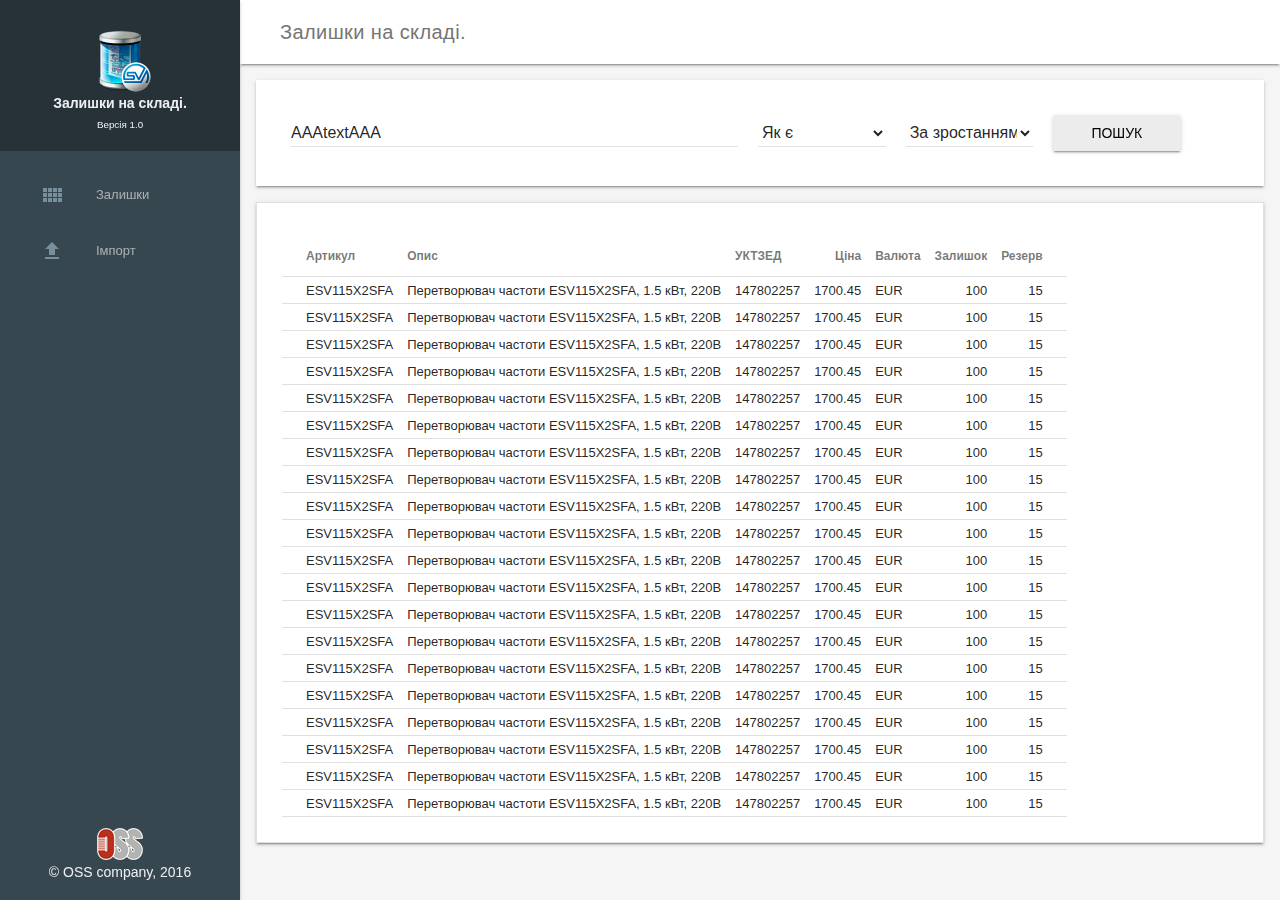
==== testcontent/html/index.html @ f6c11aa8 "Add real work webpage." ====
<!doctype html>
<html lang="uk">  
	<head>    
		<!-- Adding header code into html-->
		<!---------------------------------->
		<!--
<meta http-equiv="refresh" content="10; URL=index.html">		
		-->
<meta charset="utf-8">         
<meta http-equiv="X-UA-Compatible" content="IE=edge">    
<meta name="description" content="Залишки на складі.">    
<meta name="viewport" content="width=device-width, initial-scale=1">    
<title>Залишки на складі.</title>  
<!-- Add to homescreen for Chrome on Android -->    
<meta name="mobile-web-app-capable" content="yes">    
<link rel="icon" sizes="192x192" href="images/android-desktop.png">    
<!-- Add to homescreen for Safari on iOS -->    
<meta name="apple-mobile-web-app-capable" content="yes">    
<meta name="apple-mobile-web-app-status-bar-style" content="black">    
<meta name="apple-mobile-web-app-title" content="Залишки на складі.">    
<link rel="apple-touch-icon-precomposed" href="images/ios-desktop.png">    
<!-- Tile icon for Win8 (144x144 + tile color) -->    
<meta name="msapplication-TileImage" content="images/touch/ms-touch-icon-144x144-precomposed.png">    
<meta name="msapplication-TileColor" content="#3372DF">    
<link rel="shortcut icon" href="images/favicon.png" />    
<link rel="stylesheet" href="assets/material.min.css">    
<link rel="stylesheet" href="assets/styles.css">    
<link rel="stylesheet" href="assets/custom.css">    
<!-- Connecting jQuery to the site. --> 		
<script type="text/javascript" 
src="js/jquery-1.8.2.min.js"></script>     
<script type="text/javascript"  
src="assets/material.min.js"></script> 	
		<!---------------------------------->	
		
	</head>	
	<body>    
		<div class="demo-layout mdl-layout mdl-js-layout mdl-layout--fixed-drawer mdl-layout--fixed-header">      
			<!-- Adding sidebar code into html-->
			<!---------------------------------->
<header class="demo-header mdl-layout__header mdl-color--white mdl-color--grey-100 mdl-color-text--grey-600">        
	<div class="mdl-layout__header-row">          
		<span class="mdl-layout-title">Залишки на складі.
		</span>        
	</div>      
</header>  
<div class="demo-drawer mdl-layout__drawer mdl-color--blue-grey-900 mdl-color-text--blue-grey-50">
	<header class="demo-drawer-header">
		<div  style="text-align:center;">
			<img src="images/sitelogo.png" width="64" height="64" alt="Sitelogo"><br>
			<b>Залишки на складі.</b><br> 
			<span style=\"font-family:verdana;font-size:70%;\">       
				Версія 1.0		
			</span>	
		</div>        	
	</header>
	<nav class="demo-navigation mdl-navigation mdl-color--blue-grey-800">          
		<a class="mdl-navigation__link" href="index.html">
		<i class="mdl-color-text--blue-grey-400 material-icons" role="presentation">view_comfy</i>Залишки</a>          
		<a class="mdl-navigation__link" href="index.html">
		<i class="mdl-color-text--blue-grey-400 material-icons" role="presentation">file_upload</i>Імпорт</a>          
		<div class="mdl-layout-spacer">
		</div>		    	
		<div style="text-align: center;">          
            <a href="http://www.scada.lviv.ua" target="_blank">          
			<img src="images/logo.png">          </a>          
            <p>			&#169; OSS company, 2016 			
			</p>			
		</div>        	         
	</nav>   
</div> 
			<!---------------------------------->
			
			<main class="mdl-layout__content mdl-color--grey-100">

				<form action="index.html"  method="GET" enctype="multipart/form-data">
					<div class="demo-charts mdl-color--white mdl-shadow--2dp mdl-cell mdl-cell--12-col mdl-grid">

						<input type="text" name="text" value="AAAtextAAA" class="mdl-textfield__input mdl-cell--6-col xstyle3">

						<select name="sort" class="mdl-textfield__input mdl-cell--2-col xstyle3">
							<option value="asis">Як є</option>
							<option value="id">Артикул</option>
							<option value="description">Опис</option>
							<option value="value">Ціна</option>
							<option value="onstorage">Залишки</option>
							<option value="onreserve">Резерв</option>
						</select>

						<select name="sortdirection" value="AAAsortdirectionAAAA" class="mdl-textfield__input mdl-cell--2-col xstyle3">
							<option value="asc">За зростанням</option>
							<option value="desc">За спаданням</option>
						</select>

						<input type="submit" value="Пошук" class="mdl-button mdl-js-button mdl-button--raised mdl-cell--2-col xstyle3">
					</div>
				</form>
<!--				
				<div class="demo-charts mdl-color--white mdl-shadow--2dp mdl-cell mdl-cell--12-col mdl-grid">   

				<div class="xstyle2">
					
					<table class="mdl-data-table mdl-js-data-table mdl-shadow--2dp mdl-data-table-custom full-width ">
-->					
					<table class="mdl-data-table mdl-js-data-table mdl-data-table-custom   demo-charts mdl-color--white mdl-shadow--2dp mdl-cell mdl-cell--12-col mdl-grid">
						<tr>
							<th class="mdl-data-table__cell--non-numeric">Артикул</th>
							<th class="mdl-data-table__cell--non-numeric full-width ">Опис</th>
							<th class="mdl-data-table__cell--non-numeric">УКТЗЕД</th>
							<th>Ціна</th>
							<th class="mdl-data-table__cell--non-numeric">Валюта</th>
							<th>Залишок</th>						
							<th>Резерв</th>						
						</tr>
						<tr>
							<td class="mdl-data-table__cell--non-numeric">ESV115X2SFA</td>
							<td class="mdl-data-table__cell--non-numeric">Перетворювач частоти ESV115X2SFA, 1.5 кВт, 220В</td>
							<td class="mdl-data-table__cell--non-numeric">147802257</td>
							<td>1700.45</td>
							<td class="mdl-data-table__cell--non-numeric">EUR</td>
							<td>100</td>
							<td>15</td>
						</tr>
						<tr>
							<td class="mdl-data-table__cell--non-numeric">ESV115X2SFA</td>
							<td class="mdl-data-table__cell--non-numeric">Перетворювач частоти ESV115X2SFA, 1.5 кВт, 220В</td>
							<td class="mdl-data-table__cell--non-numeric">147802257</td>
							<td>1700.45</td>
							<td class="mdl-data-table__cell--non-numeric">EUR</td>
							<td>100</td>
							<td>15</td>
						</tr>
						<tr>
							<td class="mdl-data-table__cell--non-numeric">ESV115X2SFA</td>
							<td class="mdl-data-table__cell--non-numeric">Перетворювач частоти ESV115X2SFA, 1.5 кВт, 220В</td>
							<td class="mdl-data-table__cell--non-numeric">147802257</td>
							<td>1700.45</td>
							<td class="mdl-data-table__cell--non-numeric">EUR</td>
							<td>100</td>
							<td>15</td>
						</tr>
						<tr>
							<td class="mdl-data-table__cell--non-numeric">ESV115X2SFA</td>
							<td class="mdl-data-table__cell--non-numeric">Перетворювач частоти ESV115X2SFA, 1.5 кВт, 220В</td>
							<td class="mdl-data-table__cell--non-numeric">147802257</td>
							<td>1700.45</td>
							<td class="mdl-data-table__cell--non-numeric">EUR</td>
							<td>100</td>
							<td>15</td>
						</tr>
						<tr>
							<td class="mdl-data-table__cell--non-numeric">ESV115X2SFA</td>
							<td class="mdl-data-table__cell--non-numeric">Перетворювач частоти ESV115X2SFA, 1.5 кВт, 220В</td>
							<td class="mdl-data-table__cell--non-numeric">147802257</td>
							<td>1700.45</td>
							<td class="mdl-data-table__cell--non-numeric">EUR</td>
							<td>100</td>
							<td>15</td>
						</tr>
						<tr>
							<td class="mdl-data-table__cell--non-numeric">ESV115X2SFA</td>
							<td class="mdl-data-table__cell--non-numeric">Перетворювач частоти ESV115X2SFA, 1.5 кВт, 220В</td>
							<td class="mdl-data-table__cell--non-numeric">147802257</td>
							<td>1700.45</td>
							<td class="mdl-data-table__cell--non-numeric">EUR</td>
							<td>100</td>
							<td>15</td>
						</tr>
						<tr>
							<td class="mdl-data-table__cell--non-numeric">ESV115X2SFA</td>
							<td class="mdl-data-table__cell--non-numeric">Перетворювач частоти ESV115X2SFA, 1.5 кВт, 220В</td>
							<td class="mdl-data-table__cell--non-numeric">147802257</td>
							<td>1700.45</td>
							<td class="mdl-data-table__cell--non-numeric">EUR</td>
							<td>100</td>
							<td>15</td>
						</tr>
						<tr>
							<td class="mdl-data-table__cell--non-numeric">ESV115X2SFA</td>
							<td class="mdl-data-table__cell--non-numeric">Перетворювач частоти ESV115X2SFA, 1.5 кВт, 220В</td>
							<td class="mdl-data-table__cell--non-numeric">147802257</td>
							<td>1700.45</td>
							<td class="mdl-data-table__cell--non-numeric">EUR</td>
							<td>100</td>
							<td>15</td>
						</tr>
						<tr>
							<td class="mdl-data-table__cell--non-numeric">ESV115X2SFA</td>
							<td class="mdl-data-table__cell--non-numeric">Перетворювач частоти ESV115X2SFA, 1.5 кВт, 220В</td>
							<td class="mdl-data-table__cell--non-numeric">147802257</td>
							<td>1700.45</td>
							<td class="mdl-data-table__cell--non-numeric">EUR</td>
							<td>100</td>
							<td>15</td>
						</tr>
						<tr>
							<td class="mdl-data-table__cell--non-numeric">ESV115X2SFA</td>
							<td class="mdl-data-table__cell--non-numeric">Перетворювач частоти ESV115X2SFA, 1.5 кВт, 220В</td>
							<td class="mdl-data-table__cell--non-numeric">147802257</td>
							<td>1700.45</td>
							<td class="mdl-data-table__cell--non-numeric">EUR</td>
							<td>100</td>
							<td>15</td>
						</tr>
						<tr>
							<td class="mdl-data-table__cell--non-numeric">ESV115X2SFA</td>
							<td class="mdl-data-table__cell--non-numeric">Перетворювач частоти ESV115X2SFA, 1.5 кВт, 220В</td>
							<td class="mdl-data-table__cell--non-numeric">147802257</td>
							<td>1700.45</td>
							<td class="mdl-data-table__cell--non-numeric">EUR</td>
							<td>100</td>
							<td>15</td>
						</tr>
						<tr>
							<td class="mdl-data-table__cell--non-numeric">ESV115X2SFA</td>
							<td class="mdl-data-table__cell--non-numeric">Перетворювач частоти ESV115X2SFA, 1.5 кВт, 220В</td>
							<td class="mdl-data-table__cell--non-numeric">147802257</td>
							<td>1700.45</td>
							<td class="mdl-data-table__cell--non-numeric">EUR</td>
							<td>100</td>
							<td>15</td>
						</tr>
						<tr>
							<td class="mdl-data-table__cell--non-numeric">ESV115X2SFA</td>
							<td class="mdl-data-table__cell--non-numeric">Перетворювач частоти ESV115X2SFA, 1.5 кВт, 220В</td>
							<td class="mdl-data-table__cell--non-numeric">147802257</td>
							<td>1700.45</td>
							<td class="mdl-data-table__cell--non-numeric">EUR</td>
							<td>100</td>
							<td>15</td>
						</tr>
						<tr>
							<td class="mdl-data-table__cell--non-numeric">ESV115X2SFA</td>
							<td class="mdl-data-table__cell--non-numeric">Перетворювач частоти ESV115X2SFA, 1.5 кВт, 220В</td>
							<td class="mdl-data-table__cell--non-numeric">147802257</td>
							<td>1700.45</td>
							<td class="mdl-data-table__cell--non-numeric">EUR</td>
							<td>100</td>
							<td>15</td>
						</tr>
						<tr>
							<td class="mdl-data-table__cell--non-numeric">ESV115X2SFA</td>
							<td class="mdl-data-table__cell--non-numeric">Перетворювач частоти ESV115X2SFA, 1.5 кВт, 220В</td>
							<td class="mdl-data-table__cell--non-numeric">147802257</td>
							<td>1700.45</td>
							<td class="mdl-data-table__cell--non-numeric">EUR</td>
							<td>100</td>
							<td>15</td>
						</tr>
						<tr>
							<td class="mdl-data-table__cell--non-numeric">ESV115X2SFA</td>
							<td class="mdl-data-table__cell--non-numeric">Перетворювач частоти ESV115X2SFA, 1.5 кВт, 220В</td>
							<td class="mdl-data-table__cell--non-numeric">147802257</td>
							<td>1700.45</td>
							<td class="mdl-data-table__cell--non-numeric">EUR</td>
							<td>100</td>
							<td>15</td>
						</tr>
						<tr>
							<td class="mdl-data-table__cell--non-numeric">ESV115X2SFA</td>
							<td class="mdl-data-table__cell--non-numeric">Перетворювач частоти ESV115X2SFA, 1.5 кВт, 220В</td>
							<td class="mdl-data-table__cell--non-numeric">147802257</td>
							<td>1700.45</td>
							<td class="mdl-data-table__cell--non-numeric">EUR</td>
							<td>100</td>
							<td>15</td>
						</tr>
						<tr>
							<td class="mdl-data-table__cell--non-numeric">ESV115X2SFA</td>
							<td class="mdl-data-table__cell--non-numeric">Перетворювач частоти ESV115X2SFA, 1.5 кВт, 220В</td>
							<td class="mdl-data-table__cell--non-numeric">147802257</td>
							<td>1700.45</td>
							<td class="mdl-data-table__cell--non-numeric">EUR</td>
							<td>100</td>
							<td>15</td>
						</tr>
						<tr>
							<td class="mdl-data-table__cell--non-numeric">ESV115X2SFA</td>
							<td class="mdl-data-table__cell--non-numeric">Перетворювач частоти ESV115X2SFA, 1.5 кВт, 220В</td>
							<td class="mdl-data-table__cell--non-numeric">147802257</td>
							<td>1700.45</td>
							<td class="mdl-data-table__cell--non-numeric">EUR</td>
							<td>100</td>
							<td>15</td>
						</tr>
						<tr>
							<td class="mdl-data-table__cell--non-numeric">ESV115X2SFA</td>
							<td class="mdl-data-table__cell--non-numeric">Перетворювач частоти ESV115X2SFA, 1.5 кВт, 220В</td>
							<td class="mdl-data-table__cell--non-numeric">147802257</td>
							<td>1700.45</td>
							<td class="mdl-data-table__cell--non-numeric">EUR</td>
							<td>100</td>
							<td>15</td>
						</tr>
					</table>
<!--				
				</div>

			</div>      
-->
		</main>          
	</div>       
</body>
</html>
---- testcontent/html/assets/material.min.css ----
@charset "UTF-8";html{color:rgba(0,0,0,.87)}::-moz-selection{background:#b3d4fc;text-shadow:none}::selection{background:#b3d4fc;text-shadow:none}hr{display:block;height:1px;border:0;border-top:1px solid #ccc;margin:1em 0;padding:0}audio,canvas,iframe,img,svg,video{vertical-align:middle}fieldset{border:0;margin:0;padding:0}textarea{resize:vertical}.browserupgrade{margin:.2em 0;background:#ccc;color:#000;padding:.2em 0}.hidden{display:none!important}.visuallyhidden{border:0;clip:rect(0 0 0 0);height:1px;margin:-1px;overflow:hidden;padding:0;position:absolute;width:1px}.visuallyhidden.focusable:active,.visuallyhidden.focusable:focus{clip:auto;height:auto;margin:0;overflow:visible;position:static;width:auto}.invisible{visibility:hidden}.clearfix:before,.clearfix:after{content:" ";display:table}.clearfix:after{clear:both}@media print{*,*:before,*:after,*:first-letter,*:first-line{background:transparent!important;color:#000!important;box-shadow:none!important;text-shadow:none!important}a,a:visited{text-decoration:underline}a[href]:after{content:" (" attr(href)")"}abbr[title]:after{content:" (" attr(title)")"}a[href^="#"]:after,a[href^="javascript:"]:after{content:""}pre,blockquote{border:1px solid #999;page-break-inside:avoid}thead{display:table-header-group}tr,img{page-break-inside:avoid}img{max-width:100%!important}p,h2,h3{orphans:3;widows:3}h2,h3{page-break-after:avoid}}a,.mdl-accordion,.mdl-button,.mdl-card,.mdl-checkbox,.mdl-dropdown-menu,.mdl-icon-toggle,.mdl-item,.mdl-radio,.mdl-slider,.mdl-switch,.mdl-tabs__tab{-webkit-tap-highlight-color:transparent;-webkit-tap-highlight-color:rgba(255,255,255,0)}html{width:100%;height:100%;-ms-touch-action:manipulation;touch-action:manipulation}body{width:100%;min-height:100%;margin:0}main{display:block}*[hidden]{display:none!important}html,body{font-family:"Helvetica","Arial",sans-serif;font-size:14px;font-weight:400;line-height:20px}h1,h2,h3,h4,h5,h6,p{padding:0}h1 small,h2 small,h3 small,h4 small,h5 small,h6 small{font-family:"Roboto","Helvetica","Arial",sans-serif;font-weight:400;line-height:1.35;letter-spacing:-.02em;opacity:.54;font-size:.6em}h1{font-size:56px;line-height:1.35;letter-spacing:-.02em;margin:24px 0}h1,h2{font-family:"Roboto","Helvetica","Arial",sans-serif;font-weight:400}h2{font-size:45px;line-height:48px}h2,h3{margin:24px 0}h3{font-size:34px;line-height:40px}h3,h4{font-family:"Roboto","Helvetica","Arial",sans-serif;font-weight:400}h4{font-size:24px;line-height:32px;-moz-osx-font-smoothing:grayscale;margin:24px 0 16px}h5{font-size:20px;font-weight:500;line-height:1;letter-spacing:.02em}h5,h6{font-family:"Roboto","Helvetica","Arial",sans-serif;margin:24px 0 16px}h6{font-size:16px;letter-spacing:.04em}h6,p{font-weight:400;line-height:24px}p{font-size:14px;letter-spacing:0;margin:0 0 16px}a{color:#00acc1;font-weight:500}blockquote{font-family:"Roboto","Helvetica","Arial",sans-serif;position:relative;font-size:24px;font-weight:300;font-style:italic;line-height:1.35;letter-spacing:.08em}blockquote:before{position:absolute;left:-.5em;content:'“'}blockquote:after{content:'”';margin-left:-.05em}mark{background-color:#f4ff81}dt{font-weight:700}address{font-size:12px;line-height:1;font-style:normal}address,ul,ol{font-weight:400;letter-spacing:0}ul,ol{font-size:14px;line-height:24px}.mdl-typography--display-4,.mdl-typography--display-4-color-contrast{font-family:"Roboto","Helvetica","Arial",sans-serif;font-size:112px;font-weight:300;line-height:1;letter-spacing:-.04em}.mdl-typography--display-4-color-contrast{opacity:.54}.mdl-typography--display-3,.mdl-typography--display-3-color-contrast{font-family:"Roboto","Helvetica","Arial",sans-serif;font-size:56px;font-weight:400;line-height:1.35;letter-spacing:-.02em}.mdl-typography--display-3-color-contrast{opacity:.54}.mdl-typography--display-2,.mdl-typography--display-2-color-contrast{font-family:"Roboto","Helvetica","Arial",sans-serif;font-size:45px;font-weight:400;line-height:48px}.mdl-typography--display-2-color-contrast{opacity:.54}.mdl-typography--display-1,.mdl-typography--display-1-color-contrast{font-family:"Roboto","Helvetica","Arial",sans-serif;font-size:34px;font-weight:400;line-height:40px}.mdl-typography--display-1-color-contrast{opacity:.54}.mdl-typography--headline,.mdl-typography--headline-color-contrast{font-family:"Roboto","Helvetica","Arial",sans-serif;font-size:24px;font-weight:400;line-height:32px;-moz-osx-font-smoothing:grayscale}.mdl-typography--headline-color-contrast{opacity:.87}.mdl-typography--title,.mdl-typography--title-color-contrast{font-family:"Roboto","Helvetica","Arial",sans-serif;font-size:20px;font-weight:500;line-height:1;letter-spacing:.02em}.mdl-typography--title-color-contrast{opacity:.87}.mdl-typography--subhead,.mdl-typography--subhead-color-contrast{font-family:"Roboto","Helvetica","Arial",sans-serif;font-size:16px;font-weight:400;line-height:24px;letter-spacing:.04em}.mdl-typography--subhead-color-contrast{opacity:.87}.mdl-typography--body-2,.mdl-typography--body-2-color-contrast{font-size:14px;font-weight:700;line-height:24px;letter-spacing:0}.mdl-typography--body-2-color-contrast{opacity:.87}.mdl-typography--body-1,.mdl-typography--body-1-color-contrast{font-size:14px;font-weight:400;line-height:24px;letter-spacing:0}.mdl-typography--body-1-color-contrast{opacity:.87}.mdl-typography--body-2-force-preferred-font,.mdl-typography--body-2-force-preferred-font-color-contrast{font-family:"Roboto","Helvetica","Arial",sans-serif;font-size:14px;font-weight:500;line-height:24px;letter-spacing:0}.mdl-typography--body-2-force-preferred-font-color-contrast{opacity:.87}.mdl-typography--body-1-force-preferred-font,.mdl-typography--body-1-force-preferred-font-color-contrast{font-family:"Roboto","Helvetica","Arial",sans-serif;font-size:14px;font-weight:400;line-height:24px;letter-spacing:0}.mdl-typography--body-1-force-preferred-font-color-contrast{opacity:.87}.mdl-typography--caption,.mdl-typography--caption-force-preferred-font{font-size:12px;font-weight:400;line-height:1;letter-spacing:0}.mdl-typography--caption-force-preferred-font{font-family:"Roboto","Helvetica","Arial",sans-serif}.mdl-typography--caption-color-contrast,.mdl-typography--caption-force-preferred-font-color-contrast{font-size:12px;font-weight:400;line-height:1;letter-spacing:0;opacity:.54}.mdl-typography--caption-force-preferred-font-color-contrast,.mdl-typography--menu{font-family:"Roboto","Helvetica","Arial",sans-serif}.mdl-typography--menu{font-size:14px;font-weight:500;line-height:1;letter-spacing:0}.mdl-typography--menu-color-contrast{opacity:.87}.mdl-typography--menu-color-contrast,.mdl-typography--button,.mdl-typography--button-color-contrast{font-family:"Roboto","Helvetica","Arial",sans-serif;font-size:14px;font-weight:500;line-height:1;letter-spacing:0}.mdl-typography--button,.mdl-typography--button-color-contrast{text-transform:uppercase}.mdl-typography--button-color-contrast{opacity:.87}.mdl-typography--text-left{text-align:left}.mdl-typography--text-right{text-align:right}.mdl-typography--text-center{text-align:center}.mdl-typography--text-justify{text-align:justify}.mdl-typography--text-nowrap{white-space:nowrap}.mdl-typography--text-lowercase{text-transform:lowercase}.mdl-typography--text-uppercase{text-transform:uppercase}.mdl-typography--text-capitalize{text-transform:capitalize}.mdl-typography--font-thin{font-weight:200!important}.mdl-typography--font-light{font-weight:300!important}.mdl-typography--font-regular{font-weight:400!important}.mdl-typography--font-medium{font-weight:500!important}.mdl-typography--font-bold{font-weight:700!important}.mdl-typography--font-black{font-weight:900!important}.mdl-color-text--red{color:#f44336 !important}.mdl-color--red{background-color:#f44336 !important}.mdl-color-text--red-50{color:#ffebee !important}.mdl-color--red-50{background-color:#ffebee !important}.mdl-color-text--red-100{color:#ffcdd2 !important}.mdl-color--red-100{background-color:#ffcdd2 !important}.mdl-color-text--red-200{color:#ef9a9a !important}.mdl-color--red-200{background-color:#ef9a9a !important}.mdl-color-text--red-300{color:#e57373 !important}.mdl-color--red-300{background-color:#e57373 !important}.mdl-color-text--red-400{color:#ef5350 !important}.mdl-color--red-400{background-color:#ef5350 !important}.mdl-color-text--red-500{color:#f44336 !important}.mdl-color--red-500{background-color:#f44336 !important}.mdl-color-text--red-600{color:#e53935 !important}.mdl-color--red-600{background-color:#e53935 !important}.mdl-color-text--red-700{color:#d32f2f !important}.mdl-color--red-700{background-color:#d32f2f !important}.mdl-color-text--red-800{color:#c62828 !important}.mdl-color--red-800{background-color:#c62828 !important}.mdl-color-text--red-900{color:#b71c1c !important}.mdl-color--red-900{background-color:#b71c1c !important}.mdl-color-text--red-A100{color:#ff8a80 !important}.mdl-color--red-A100{background-color:#ff8a80 !important}.mdl-color-text--red-A200{color:#ff5252 !important}.mdl-color--red-A200{background-color:#ff5252 !important}.mdl-color-text--red-A400{color:#ff1744 !important}.mdl-color--red-A400{background-color:#ff1744 !important}.mdl-color-text--red-A700{color:#d50000 !important}.mdl-color--red-A700{background-color:#d50000 !important}.mdl-color-text--pink{color:#e91e63 !important}.mdl-color--pink{background-color:#e91e63 !important}.mdl-color-text--pink-50{color:#fce4ec !important}.mdl-color--pink-50{background-color:#fce4ec !important}.mdl-color-text--pink-100{color:#f8bbd0 !important}.mdl-color--pink-100{background-color:#f8bbd0 !important}.mdl-color-text--pink-200{color:#f48fb1 !important}.mdl-color--pink-200{background-color:#f48fb1 !important}.mdl-color-text--pink-300{color:#f06292 !important}.mdl-color--pink-300{background-color:#f06292 !important}.mdl-color-text--pink-400{color:#ec407a !important}.mdl-color--pink-400{background-color:#ec407a !important}.mdl-color-text--pink-500{color:#e91e63 !important}.mdl-color--pink-500{background-color:#e91e63 !important}.mdl-color-text--pink-600{color:#d81b60 !important}.mdl-color--pink-600{background-color:#d81b60 !important}.mdl-color-text--pink-700{color:#c2185b !important}.mdl-color--pink-700{background-color:#c2185b !important}.mdl-color-text--pink-800{color:#ad1457 !important}.mdl-color--pink-800{background-color:#ad1457 !important}.mdl-color-text--pink-900{color:#880e4f !important}.mdl-color--pink-900{background-color:#880e4f !important}.mdl-color-text--pink-A100{color:#ff80ab !important}.mdl-color--pink-A100{background-color:#ff80ab !important}.mdl-color-text--pink-A200{color:#ff4081 !important}.mdl-color--pink-A200{background-color:#ff4081 !important}.mdl-color-text--pink-A400{color:#f50057 !important}.mdl-color--pink-A400{background-color:#f50057 !important}.mdl-color-text--pink-A700{color:#c51162 !important}.mdl-color--pink-A700{background-color:#c51162 !important}.mdl-color-text--purple{color:#9c27b0 !important}.mdl-color--purple{background-color:#9c27b0 !important}.mdl-color-text--purple-50{color:#f3e5f5 !important}.mdl-color--purple-50{background-color:#f3e5f5 !important}.mdl-color-text--purple-100{color:#e1bee7 !important}.mdl-color--purple-100{background-color:#e1bee7 !important}.mdl-color-text--purple-200{color:#ce93d8 !important}.mdl-color--purple-200{background-color:#ce93d8 !important}.mdl-color-text--purple-300{color:#ba68c8 !important}.mdl-color--purple-300{background-color:#ba68c8 !important}.mdl-color-text--purple-400{color:#ab47bc !important}.mdl-color--purple-400{background-color:#ab47bc !important}.mdl-color-text--purple-500{color:#9c27b0 !important}.mdl-color--purple-500{background-color:#9c27b0 !important}.mdl-color-text--purple-600{color:#8e24aa !important}.mdl-color--purple-600{background-color:#8e24aa !important}.mdl-color-text--purple-700{color:#7b1fa2 !important}.mdl-color--purple-700{background-color:#7b1fa2 !important}.mdl-color-text--purple-800{color:#6a1b9a !important}.mdl-color--purple-800{background-color:#6a1b9a !important}.mdl-color-text--purple-900{color:#4a148c !important}.mdl-color--purple-900{background-color:#4a148c !important}.mdl-color-text--purple-A100{color:#ea80fc !important}.mdl-color--purple-A100{background-color:#ea80fc !important}.mdl-color-text--purple-A200{color:#e040fb !important}.mdl-color--purple-A200{background-color:#e040fb !important}.mdl-color-text--purple-A400{color:#d500f9 !important}.mdl-color--purple-A400{background-color:#d500f9 !important}.mdl-color-text--purple-A700{color:#a0f !important}.mdl-color--purple-A700{background-color:#a0f !important}.mdl-color-text--deep-purple{color:#673ab7 !important}.mdl-color--deep-purple{background-color:#673ab7 !important}.mdl-color-text--deep-purple-50{color:#ede7f6 !important}.mdl-color--deep-purple-50{background-color:#ede7f6 !important}.mdl-color-text--deep-purple-100{color:#d1c4e9 !important}.mdl-color--deep-purple-100{background-color:#d1c4e9 !important}.mdl-color-text--deep-purple-200{color:#b39ddb !important}.mdl-color--deep-purple-200{background-color:#b39ddb !important}.mdl-color-text--deep-purple-300{color:#9575cd !important}.mdl-color--deep-purple-300{background-color:#9575cd !important}.mdl-color-text--deep-purple-400{color:#7e57c2 !important}.mdl-color--deep-purple-400{background-color:#7e57c2 !important}.mdl-color-text--deep-purple-500{color:#673ab7 !important}.mdl-color--deep-purple-500{background-color:#673ab7 !important}.mdl-color-text--deep-purple-600{color:#5e35b1 !important}.mdl-color--deep-purple-600{background-color:#5e35b1 !important}.mdl-color-text--deep-purple-700{color:#512da8 !important}.mdl-color--deep-purple-700{background-color:#512da8 !important}.mdl-color-text--deep-purple-800{color:#4527a0 !important}.mdl-color--deep-purple-800{background-color:#4527a0 !important}.mdl-color-text--deep-purple-900{color:#311b92 !important}.mdl-color--deep-purple-900{background-color:#311b92 !important}.mdl-color-text--deep-purple-A100{color:#b388ff !important}.mdl-color--deep-purple-A100{background-color:#b388ff !important}.mdl-color-text--deep-purple-A200{color:#7c4dff !important}.mdl-color--deep-purple-A200{background-color:#7c4dff !important}.mdl-color-text--deep-purple-A400{color:#651fff !important}.mdl-color--deep-purple-A400{background-color:#651fff !important}.mdl-color-text--deep-purple-A700{color:#6200ea !important}.mdl-color--deep-purple-A700{background-color:#6200ea !important}.mdl-color-text--indigo{color:#3f51b5 !important}.mdl-color--indigo{background-color:#3f51b5 !important}.mdl-color-text--indigo-50{color:#e8eaf6 !important}.mdl-color--indigo-50{background-color:#e8eaf6 !important}.mdl-color-text--indigo-100{color:#c5cae9 !important}.mdl-color--indigo-100{background-color:#c5cae9 !important}.mdl-color-text--indigo-200{color:#9fa8da !important}.mdl-color--indigo-200{background-color:#9fa8da !important}.mdl-color-text--indigo-300{color:#7986cb !important}.mdl-color--indigo-300{background-color:#7986cb !important}.mdl-color-text--indigo-400{color:#5c6bc0 !important}.mdl-color--indigo-400{background-color:#5c6bc0 !important}.mdl-color-text--indigo-500{color:#3f51b5 !important}.mdl-color--indigo-500{background-color:#3f51b5 !important}.mdl-color-text--indigo-600{color:#3949ab !important}.mdl-color--indigo-600{background-color:#3949ab !important}.mdl-color-text--indigo-700{color:#303f9f !important}.mdl-color--indigo-700{background-color:#303f9f !important}.mdl-color-text--indigo-800{color:#283593 !important}.mdl-color--indigo-800{background-color:#283593 !important}.mdl-color-text--indigo-900{color:#1a237e !important}.mdl-color--indigo-900{background-color:#1a237e !important}.mdl-color-text--indigo-A100{color:#8c9eff !important}.mdl-color--indigo-A100{background-color:#8c9eff !important}.mdl-color-text--indigo-A200{color:#536dfe !important}.mdl-color--indigo-A200{background-color:#536dfe !important}.mdl-color-text--indigo-A400{color:#3d5afe !important}.mdl-color--indigo-A400{background-color:#3d5afe !important}.mdl-color-text--indigo-A700{color:#304ffe !important}.mdl-color--indigo-A700{background-color:#304ffe !important}.mdl-color-text--blue{color:#2196f3 !important}.mdl-color--blue{background-color:#2196f3 !important}.mdl-color-text--blue-50{color:#e3f2fd !important}.mdl-color--blue-50{background-color:#e3f2fd !important}.mdl-color-text--blue-100{color:#bbdefb !important}.mdl-color--blue-100{background-color:#bbdefb !important}.mdl-color-text--blue-200{color:#90caf9 !important}.mdl-color--blue-200{background-color:#90caf9 !important}.mdl-color-text--blue-300{color:#64b5f6 !important}.mdl-color--blue-300{background-color:#64b5f6 !important}.mdl-color-text--blue-400{color:#42a5f5 !important}.mdl-color--blue-400{background-color:#42a5f5 !important}.mdl-color-text--blue-500{color:#2196f3 !important}.mdl-color--blue-500{background-color:#2196f3 !important}.mdl-color-text--blue-600{color:#1e88e5 !important}.mdl-color--blue-600{background-color:#1e88e5 !important}.mdl-color-text--blue-700{color:#1976d2 !important}.mdl-color--blue-700{background-color:#1976d2 !important}.mdl-color-text--blue-800{color:#1565c0 !important}.mdl-color--blue-800{background-color:#1565c0 !important}.mdl-color-text--blue-900{color:#0d47a1 !important}.mdl-color--blue-900{background-color:#0d47a1 !important}.mdl-color-text--blue-A100{color:#82b1ff !important}.mdl-color--blue-A100{background-color:#82b1ff !important}.mdl-color-text--blue-A200{color:#448aff !important}.mdl-color--blue-A200{background-color:#448aff !important}.mdl-color-text--blue-A400{color:#2979ff !important}.mdl-color--blue-A400{background-color:#2979ff !important}.mdl-color-text--blue-A700{color:#2962ff !important}.mdl-color--blue-A700{background-color:#2962ff !important}.mdl-color-text--light-blue{color:#03a9f4 !important}.mdl-color--light-blue{background-color:#03a9f4 !important}.mdl-color-text--light-blue-50{color:#e1f5fe !important}.mdl-color--light-blue-50{background-color:#e1f5fe !important}.mdl-color-text--light-blue-100{color:#b3e5fc !important}.mdl-color--light-blue-100{background-color:#b3e5fc !important}.mdl-color-text--light-blue-200{color:#81d4fa !important}.mdl-color--light-blue-200{background-color:#81d4fa !important}.mdl-color-text--light-blue-300{color:#4fc3f7 !important}.mdl-color--light-blue-300{background-color:#4fc3f7 !important}.mdl-color-text--light-blue-400{color:#29b6f6 !important}.mdl-color--light-blue-400{background-color:#29b6f6 !important}.mdl-color-text--light-blue-500{color:#03a9f4 !important}.mdl-color--light-blue-500{background-color:#03a9f4 !important}.mdl-color-text--light-blue-600{color:#039be5 !important}.mdl-color--light-blue-600{background-color:#039be5 !important}.mdl-color-text--light-blue-700{color:#0288d1 !important}.mdl-color--light-blue-700{background-color:#0288d1 !important}.mdl-color-text--light-blue-800{color:#0277bd !important}.mdl-color--light-blue-800{background-color:#0277bd !important}.mdl-color-text--light-blue-900{color:#01579b !important}.mdl-color--light-blue-900{background-color:#01579b !important}.mdl-color-text--light-blue-A100{color:#80d8ff !important}.mdl-color--light-blue-A100{background-color:#80d8ff !important}.mdl-color-text--light-blue-A200{color:#40c4ff !important}.mdl-color--light-blue-A200{background-color:#40c4ff !important}.mdl-color-text--light-blue-A400{color:#00b0ff !important}.mdl-color--light-blue-A400{background-color:#00b0ff !important}.mdl-color-text--light-blue-A700{color:#0091ea !important}.mdl-color--light-blue-A700{background-color:#0091ea !important}.mdl-color-text--cyan{color:#00bcd4 !important}.mdl-color--cyan{background-color:#00bcd4 !important}.mdl-color-text--cyan-50{color:#e0f7fa !important}.mdl-color--cyan-50{background-color:#e0f7fa !important}.mdl-color-text--cyan-100{color:#b2ebf2 !important}.mdl-color--cyan-100{background-color:#b2ebf2 !important}.mdl-color-text--cyan-200{color:#80deea !important}.mdl-color--cyan-200{background-color:#80deea !important}.mdl-color-text--cyan-300{color:#4dd0e1 !important}.mdl-color--cyan-300{background-color:#4dd0e1 !important}.mdl-color-text--cyan-400{color:#26c6da !important}.mdl-color--cyan-400{background-color:#26c6da !important}.mdl-color-text--cyan-500{color:#00bcd4 !important}.mdl-color--cyan-500{background-color:#00bcd4 !important}.mdl-color-text--cyan-600{color:#00acc1 !important}.mdl-color--cyan-600{background-color:#00acc1 !important}.mdl-color-text--cyan-700{color:#0097a7 !important}.mdl-color--cyan-700{background-color:#0097a7 !important}.mdl-color-text--cyan-800{color:#00838f !important}.mdl-color--cyan-800{background-color:#00838f !important}.mdl-color-text--cyan-900{color:#006064 !important}.mdl-color--cyan-900{background-color:#006064 !important}.mdl-color-text--cyan-A100{color:#84ffff !important}.mdl-color--cyan-A100{background-color:#84ffff !important}.mdl-color-text--cyan-A200{color:#18ffff !important}.mdl-color--cyan-A200{background-color:#18ffff !important}.mdl-color-text--cyan-A400{color:#00e5ff !important}.mdl-color--cyan-A400{background-color:#00e5ff !important}.mdl-color-text--cyan-A700{color:#00b8d4 !important}.mdl-color--cyan-A700{background-color:#00b8d4 !important}.mdl-color-text--teal{color:#009688 !important}.mdl-color--teal{background-color:#009688 !important}.mdl-color-text--teal-50{color:#e0f2f1 !important}.mdl-color--teal-50{background-color:#e0f2f1 !important}.mdl-color-text--teal-100{color:#b2dfdb !important}.mdl-color--teal-100{background-color:#b2dfdb !important}.mdl-color-text--teal-200{color:#80cbc4 !important}.mdl-color--teal-200{background-color:#80cbc4 !important}.mdl-color-text--teal-300{color:#4db6ac !important}.mdl-color--teal-300{background-color:#4db6ac !important}.mdl-color-text--teal-400{color:#26a69a !important}.mdl-color--teal-400{background-color:#26a69a !important}.mdl-color-text--teal-500{color:#009688 !important}.mdl-color--teal-500{background-color:#009688 !important}.mdl-color-text--teal-600{color:#00897b !important}.mdl-color--teal-600{background-color:#00897b !important}.mdl-color-text--teal-700{color:#00796b !important}.mdl-color--teal-700{background-color:#00796b !important}.mdl-color-text--teal-800{color:#00695c !important}.mdl-color--teal-800{background-color:#00695c !important}.mdl-color-text--teal-900{color:#004d40 !important}.mdl-color--teal-900{background-color:#004d40 !important}.mdl-color-text--teal-A100{color:#a7ffeb !important}.mdl-color--teal-A100{background-color:#a7ffeb !important}.mdl-color-text--teal-A200{color:#64ffda !important}.mdl-color--teal-A200{background-color:#64ffda !important}.mdl-color-text--teal-A400{color:#1de9b6 !important}.mdl-color--teal-A400{background-color:#1de9b6 !important}.mdl-color-text--teal-A700{color:#00bfa5 !important}.mdl-color--teal-A700{background-color:#00bfa5 !important}.mdl-color-text--green{color:#4caf50 !important}.mdl-color--green{background-color:#4caf50 !important}.mdl-color-text--green-50{color:#e8f5e9 !important}.mdl-color--green-50{background-color:#e8f5e9 !important}.mdl-color-text--green-100{color:#c8e6c9 !important}.mdl-color--green-100{background-color:#c8e6c9 !important}.mdl-color-text--green-200{color:#a5d6a7 !important}.mdl-color--green-200{background-color:#a5d6a7 !important}.mdl-color-text--green-300{color:#81c784 !important}.mdl-color--green-300{background-color:#81c784 !important}.mdl-color-text--green-400{color:#66bb6a !important}.mdl-color--green-400{background-color:#66bb6a !important}.mdl-color-text--green-500{color:#4caf50 !important}.mdl-color--green-500{background-color:#4caf50 !important}.mdl-color-text--green-600{color:#43a047 !important}.mdl-color--green-600{background-color:#43a047 !important}.mdl-color-text--green-700{color:#388e3c !important}.mdl-color--green-700{background-color:#388e3c !important}.mdl-color-text--green-800{color:#2e7d32 !important}.mdl-color--green-800{background-color:#2e7d32 !important}.mdl-color-text--green-900{color:#1b5e20 !important}.mdl-color--green-900{background-color:#1b5e20 !important}.mdl-color-text--green-A100{color:#b9f6ca !important}.mdl-color--green-A100{background-color:#b9f6ca !important}.mdl-color-text--green-A200{color:#69f0ae !important}.mdl-color--green-A200{background-color:#69f0ae !important}.mdl-color-text--green-A400{color:#00e676 !important}.mdl-color--green-A400{background-color:#00e676 !important}.mdl-color-text--green-A700{color:#00c853 !important}.mdl-color--green-A700{background-color:#00c853 !important}.mdl-color-text--light-green{color:#8bc34a !important}.mdl-color--light-green{background-color:#8bc34a !important}.mdl-color-text--light-green-50{color:#f1f8e9 !important}.mdl-color--light-green-50{background-color:#f1f8e9 !important}.mdl-color-text--light-green-100{color:#dcedc8 !important}.mdl-color--light-green-100{background-color:#dcedc8 !important}.mdl-color-text--light-green-200{color:#c5e1a5 !important}.mdl-color--light-green-200{background-color:#c5e1a5 !important}.mdl-color-text--light-green-300{color:#aed581 !important}.mdl-color--light-green-300{background-color:#aed581 !important}.mdl-color-text--light-green-400{color:#9ccc65 !important}.mdl-color--light-green-400{background-color:#9ccc65 !important}.mdl-color-text--light-green-500{color:#8bc34a !important}.mdl-color--light-green-500{background-color:#8bc34a !important}.mdl-color-text--light-green-600{color:#7cb342 !important}.mdl-color--light-green-600{background-color:#7cb342 !important}.mdl-color-text--light-green-700{color:#689f38 !important}.mdl-color--light-green-700{background-color:#689f38 !important}.mdl-color-text--light-green-800{color:#558b2f !important}.mdl-color--light-green-800{background-color:#558b2f !important}.mdl-color-text--light-green-900{color:#33691e !important}.mdl-color--light-green-900{background-color:#33691e !important}.mdl-color-text--light-green-A100{color:#ccff90 !important}.mdl-color--light-green-A100{background-color:#ccff90 !important}.mdl-color-text--light-green-A200{color:#b2ff59 !important}.mdl-color--light-green-A200{background-color:#b2ff59 !important}.mdl-color-text--light-green-A400{color:#76ff03 !important}.mdl-color--light-green-A400{background-color:#76ff03 !important}.mdl-color-text--light-green-A700{color:#64dd17 !important}.mdl-color--light-green-A700{background-color:#64dd17 !important}.mdl-color-text--lime{color:#cddc39 !important}.mdl-color--lime{background-color:#cddc39 !important}.mdl-color-text--lime-50{color:#f9fbe7 !important}.mdl-color--lime-50{background-color:#f9fbe7 !important}.mdl-color-text--lime-100{color:#f0f4c3 !important}.mdl-color--lime-100{background-color:#f0f4c3 !important}.mdl-color-text--lime-200{color:#e6ee9c !important}.mdl-color--lime-200{background-color:#e6ee9c !important}.mdl-color-text--lime-300{color:#dce775 !important}.mdl-color--lime-300{background-color:#dce775 !important}.mdl-color-text--lime-400{color:#d4e157 !important}.mdl-color--lime-400{background-color:#d4e157 !important}.mdl-color-text--lime-500{color:#cddc39 !important}.mdl-color--lime-500{background-color:#cddc39 !important}.mdl-color-text--lime-600{color:#c0ca33 !important}.mdl-color--lime-600{background-color:#c0ca33 !important}.mdl-color-text--lime-700{color:#afb42b !important}.mdl-color--lime-700{background-color:#afb42b !important}.mdl-color-text--lime-800{color:#9e9d24 !important}.mdl-color--lime-800{background-color:#9e9d24 !important}.mdl-color-text--lime-900{color:#827717 !important}.mdl-color--lime-900{background-color:#827717 !important}.mdl-color-text--lime-A100{color:#f4ff81 !important}.mdl-color--lime-A100{background-color:#f4ff81 !important}.mdl-color-text--lime-A200{color:#eeff41 !important}.mdl-color--lime-A200{background-color:#eeff41 !important}.mdl-color-text--lime-A400{color:#c6ff00 !important}.mdl-color--lime-A400{background-color:#c6ff00 !important}.mdl-color-text--lime-A700{color:#aeea00 !important}.mdl-color--lime-A700{background-color:#aeea00 !important}.mdl-color-text--yellow{color:#ffeb3b !important}.mdl-color--yellow{background-color:#ffeb3b !important}.mdl-color-text--yellow-50{color:#fffde7 !important}.mdl-color--yellow-50{background-color:#fffde7 !important}.mdl-color-text--yellow-100{color:#fff9c4 !important}.mdl-color--yellow-100{background-color:#fff9c4 !important}.mdl-color-text--yellow-200{color:#fff59d !important}.mdl-color--yellow-200{background-color:#fff59d !important}.mdl-color-text--yellow-300{color:#fff176 !important}.mdl-color--yellow-300{background-color:#fff176 !important}.mdl-color-text--yellow-400{color:#ffee58 !important}.mdl-color--yellow-400{background-color:#ffee58 !important}.mdl-color-text--yellow-500{color:#ffeb3b !important}.mdl-color--yellow-500{background-color:#ffeb3b !important}.mdl-color-text--yellow-600{color:#fdd835 !important}.mdl-color--yellow-600{background-color:#fdd835 !important}.mdl-color-text--yellow-700{color:#fbc02d !important}.mdl-color--yellow-700{background-color:#fbc02d !important}.mdl-color-text--yellow-800{color:#f9a825 !important}.mdl-color--yellow-800{background-color:#f9a825 !important}.mdl-color-text--yellow-900{color:#f57f17 !important}.mdl-color--yellow-900{background-color:#f57f17 !important}.mdl-color-text--yellow-A100{color:#ffff8d !important}.mdl-color--yellow-A100{background-color:#ffff8d !important}.mdl-color-text--yellow-A200{color:#ff0 !important}.mdl-color--yellow-A200{background-color:#ff0 !important}.mdl-color-text--yellow-A400{color:#ffea00 !important}.mdl-color--yellow-A400{background-color:#ffea00 !important}.mdl-color-text--yellow-A700{color:#ffd600 !important}.mdl-color--yellow-A700{background-color:#ffd600 !important}.mdl-color-text--amber{color:#ffc107 !important}.mdl-color--amber{background-color:#ffc107 !important}.mdl-color-text--amber-50{color:#fff8e1 !important}.mdl-color--amber-50{background-color:#fff8e1 !important}.mdl-color-text--amber-100{color:#ffecb3 !important}.mdl-color--amber-100{background-color:#ffecb3 !important}.mdl-color-text--amber-200{color:#ffe082 !important}.mdl-color--amber-200{background-color:#ffe082 !important}.mdl-color-text--amber-300{color:#ffd54f !important}.mdl-color--amber-300{background-color:#ffd54f !important}.mdl-color-text--amber-400{color:#ffca28 !important}.mdl-color--amber-400{background-color:#ffca28 !important}.mdl-color-text--amber-500{color:#ffc107 !important}.mdl-color--amber-500{background-color:#ffc107 !important}.mdl-color-text--amber-600{color:#ffb300 !important}.mdl-color--amber-600{background-color:#ffb300 !important}.mdl-color-text--amber-700{color:#ffa000 !important}.mdl-color--amber-700{background-color:#ffa000 !important}.mdl-color-text--amber-800{color:#ff8f00 !important}.mdl-color--amber-800{background-color:#ff8f00 !important}.mdl-color-text--amber-900{color:#ff6f00 !important}.mdl-color--amber-900{background-color:#ff6f00 !important}.mdl-color-text--amber-A100{color:#ffe57f !important}.mdl-color--amber-A100{background-color:#ffe57f !important}.mdl-color-text--amber-A200{color:#ffd740 !important}.mdl-color--amber-A200{background-color:#ffd740 !important}.mdl-color-text--amber-A400{color:#ffc400 !important}.mdl-color--amber-A400{background-color:#ffc400 !important}.mdl-color-text--amber-A700{color:#ffab00 !important}.mdl-color--amber-A700{background-color:#ffab00 !important}.mdl-color-text--orange{color:#ff9800 !important}.mdl-color--orange{background-color:#ff9800 !important}.mdl-color-text--orange-50{color:#fff3e0 !important}.mdl-color--orange-50{background-color:#fff3e0 !important}.mdl-color-text--orange-100{color:#ffe0b2 !important}.mdl-color--orange-100{background-color:#ffe0b2 !important}.mdl-color-text--orange-200{color:#ffcc80 !important}.mdl-color--orange-200{background-color:#ffcc80 !important}.mdl-color-text--orange-300{color:#ffb74d !important}.mdl-color--orange-300{background-color:#ffb74d !important}.mdl-color-text--orange-400{color:#ffa726 !important}.mdl-color--orange-400{background-color:#ffa726 !important}.mdl-color-text--orange-500{color:#ff9800 !important}.mdl-color--orange-500{background-color:#ff9800 !important}.mdl-color-text--orange-600{color:#fb8c00 !important}.mdl-color--orange-600{background-color:#fb8c00 !important}.mdl-color-text--orange-700{color:#f57c00 !important}.mdl-color--orange-700{background-color:#f57c00 !important}.mdl-color-text--orange-800{color:#ef6c00 !important}.mdl-color--orange-800{background-color:#ef6c00 !important}.mdl-color-text--orange-900{color:#e65100 !important}.mdl-color--orange-900{background-color:#e65100 !important}.mdl-color-text--orange-A100{color:#ffd180 !important}.mdl-color--orange-A100{background-color:#ffd180 !important}.mdl-color-text--orange-A200{color:#ffab40 !important}.mdl-color--orange-A200{background-color:#ffab40 !important}.mdl-color-text--orange-A400{color:#ff9100 !important}.mdl-color--orange-A400{background-color:#ff9100 !important}.mdl-color-text--orange-A700{color:#ff6d00 !important}.mdl-color--orange-A700{background-color:#ff6d00 !important}.mdl-color-text--deep-orange{color:#ff5722 !important}.mdl-color--deep-orange{background-color:#ff5722 !important}.mdl-color-text--deep-orange-50{color:#fbe9e7 !important}.mdl-color--deep-orange-50{background-color:#fbe9e7 !important}.mdl-color-text--deep-orange-100{color:#ffccbc !important}.mdl-color--deep-orange-100{background-color:#ffccbc !important}.mdl-color-text--deep-orange-200{color:#ffab91 !important}.mdl-color--deep-orange-200{background-color:#ffab91 !important}.mdl-color-text--deep-orange-300{color:#ff8a65 !important}.mdl-color--deep-orange-300{background-color:#ff8a65 !important}.mdl-color-text--deep-orange-400{color:#ff7043 !important}.mdl-color--deep-orange-400{background-color:#ff7043 !important}.mdl-color-text--deep-orange-500{color:#ff5722 !important}.mdl-color--deep-orange-500{background-color:#ff5722 !important}.mdl-color-text--deep-orange-600{color:#f4511e !important}.mdl-color--deep-orange-600{background-color:#f4511e !important}.mdl-color-text--deep-orange-700{color:#e64a19 !important}.mdl-color--deep-orange-700{background-color:#e64a19 !important}.mdl-color-text--deep-orange-800{color:#d84315 !important}.mdl-color--deep-orange-800{background-color:#d84315 !important}.mdl-color-text--deep-orange-900{color:#bf360c !important}.mdl-color--deep-orange-900{background-color:#bf360c !important}.mdl-color-text--deep-orange-A100{color:#ff9e80 !important}.mdl-color--deep-orange-A100{background-color:#ff9e80 !important}.mdl-color-text--deep-orange-A200{color:#ff6e40 !important}.mdl-color--deep-orange-A200{background-color:#ff6e40 !important}.mdl-color-text--deep-orange-A400{color:#ff3d00 !important}.mdl-color--deep-orange-A400{background-color:#ff3d00 !important}.mdl-color-text--deep-orange-A700{color:#dd2c00 !important}.mdl-color--deep-orange-A700{background-color:#dd2c00 !important}.mdl-color-text--brown{color:#795548 !important}.mdl-color--brown{background-color:#795548 !important}.mdl-color-text--brown-50{color:#efebe9 !important}.mdl-color--brown-50{background-color:#efebe9 !important}.mdl-color-text--brown-100{color:#d7ccc8 !important}.mdl-color--brown-100{background-color:#d7ccc8 !important}.mdl-color-text--brown-200{color:#bcaaa4 !important}.mdl-color--brown-200{background-color:#bcaaa4 !important}.mdl-color-text--brown-300{color:#a1887f !important}.mdl-color--brown-300{background-color:#a1887f !important}.mdl-color-text--brown-400{color:#8d6e63 !important}.mdl-color--brown-400{background-color:#8d6e63 !important}.mdl-color-text--brown-500{color:#795548 !important}.mdl-color--brown-500{background-color:#795548 !important}.mdl-color-text--brown-600{color:#6d4c41 !important}.mdl-color--brown-600{background-color:#6d4c41 !important}.mdl-color-text--brown-700{color:#5d4037 !important}.mdl-color--brown-700{background-color:#5d4037 !important}.mdl-color-text--brown-800{color:#4e342e !important}.mdl-color--brown-800{background-color:#4e342e !important}.mdl-color-text--brown-900{color:#3e2723 !important}.mdl-color--brown-900{background-color:#3e2723 !important}.mdl-color-text--grey{color:#9e9e9e !important}.mdl-color--grey{background-color:#9e9e9e !important}.mdl-color-text--grey-50{color:#fafafa !important}.mdl-color--grey-50{background-color:#fafafa !important}.mdl-color-text--grey-100{color:#f5f5f5 !important}.mdl-color--grey-100{background-color:#f5f5f5 !important}.mdl-color-text--grey-200{color:#eee !important}.mdl-color--grey-200{background-color:#eee !important}.mdl-color-text--grey-300{color:#e0e0e0 !important}.mdl-color--grey-300{background-color:#e0e0e0 !important}.mdl-color-text--grey-400{color:#bdbdbd !important}.mdl-color--grey-400{background-color:#bdbdbd !important}.mdl-color-text--grey-500{color:#9e9e9e !important}.mdl-color--grey-500{background-color:#9e9e9e !important}.mdl-color-text--grey-600{color:#757575 !important}.mdl-color--grey-600{background-color:#757575 !important}.mdl-color-text--grey-700{color:#616161 !important}.mdl-color--grey-700{background-color:#616161 !important}.mdl-color-text--grey-800{color:#424242 !important}.mdl-color--grey-800{background-color:#424242 !important}.mdl-color-text--grey-900{color:#212121 !important}.mdl-color--grey-900{background-color:#212121 !important}.mdl-color-text--blue-grey{color:#607d8b !important}.mdl-color--blue-grey{background-color:#607d8b !important}.mdl-color-text--blue-grey-50{color:#eceff1 !important}.mdl-color--blue-grey-50{background-color:#eceff1 !important}.mdl-color-text--blue-grey-100{color:#cfd8dc !important}.mdl-color--blue-grey-100{background-color:#cfd8dc !important}.mdl-color-text--blue-grey-200{color:#b0bec5 !important}.mdl-color--blue-grey-200{background-color:#b0bec5 !important}.mdl-color-text--blue-grey-300{color:#90a4ae !important}.mdl-color--blue-grey-300{background-color:#90a4ae !important}.mdl-color-text--blue-grey-400{color:#78909c !important}.mdl-color--blue-grey-400{background-color:#78909c !important}.mdl-color-text--blue-grey-500{color:#607d8b !important}.mdl-color--blue-grey-500{background-color:#607d8b !important}.mdl-color-text--blue-grey-600{color:#546e7a !important}.mdl-color--blue-grey-600{background-color:#546e7a !important}.mdl-color-text--blue-grey-700{color:#455a64 !important}.mdl-color--blue-grey-700{background-color:#455a64 !important}.mdl-color-text--blue-grey-800{color:#37474f !important}.mdl-color--blue-grey-800{background-color:#37474f !important}.mdl-color-text--blue-grey-900{color:#263238 !important}.mdl-color--blue-grey-900{background-color:#263238 !important}.mdl-color--black{background-color:#000 !important}.mdl-color-text--black{color:#000 !important}.mdl-color--white{background-color:#fff !important}.mdl-color-text--white{color:#fff !important}.mdl-color--primary{background-color:#00bcd4 !important}.mdl-color--primary-contrast{background-color:#fff !important}.mdl-color--primary-dark{background-color:#0097a7 !important}.mdl-color--accent{background-color:#00acc1 !important}.mdl-color--accent-contrast{background-color:#fff !important}.mdl-color-text--primary{color:#00bcd4 !important}.mdl-color-text--primary-contrast{color:#fff !important}.mdl-color-text--primary-dark{color:#0097a7 !important}.mdl-color-text--accent{color:#00acc1 !important}.mdl-color-text--accent-contrast{color:#fff !important}.mdl-ripple{background:#000;border-radius:50%;height:50px;left:0;opacity:0;pointer-events:none;position:absolute;top:0;-webkit-transform:translate(-50%,-50%);-ms-transform:translate(-50%,-50%);transform:translate(-50%,-50%);width:50px;overflow:hidden}.mdl-ripple.is-animating{-webkit-transition:-webkit-transform .3s cubic-bezier(0,0,.2,1),width .3s cubic-bezier(0,0,.2,1),height .3s cubic-bezier(0,0,.2,1),opacity .6s cubic-bezier(0,0,.2,1);transition:transform .3s cubic-bezier(0,0,.2,1),width .3s cubic-bezier(0,0,.2,1),height .3s cubic-bezier(0,0,.2,1),opacity .6s cubic-bezier(0,0,.2,1)}.mdl-ripple.is-visible{opacity:.3}.mdl-animation--default,.mdl-animation--fast-out-slow-in{-webkit-transition-timing-function:cubic-bezier(.4,0,.2,1);transition-timing-function:cubic-bezier(.4,0,.2,1)}.mdl-animation--linear-out-slow-in{-webkit-transition-timing-function:cubic-bezier(0,0,.2,1);transition-timing-function:cubic-bezier(0,0,.2,1)}.mdl-animation--fast-out-linear-in{-webkit-transition-timing-function:cubic-bezier(.4,0,1,1);transition-timing-function:cubic-bezier(.4,0,1,1)}.mdl-badge{position:relative;white-space:nowrap;margin-right:24px}.mdl-badge:not([data-badge]){margin-right:auto}.mdl-badge[data-badge]:after{content:attr(data-badge);display:-webkit-box;display:-webkit-flex;display:-ms-flexbox;display:flex;-webkit-box-orient:horizontal;-webkit-box-direction:normal;-webkit-flex-direction:row;-ms-flex-direction:row;flex-direction:row;-webkit-flex-wrap:wrap;-ms-flex-wrap:wrap;flex-wrap:wrap;-webkit-box-pack:center;-webkit-justify-content:center;-ms-flex-pack:center;justify-content:center;-webkit-align-content:center;-ms-flex-line-pack:center;align-content:center;-webkit-box-align:center;-webkit-align-items:center;-ms-flex-align:center;align-items:center;position:absolute;top:-11px;right:-24px;font-family:"Roboto","Helvetica","Arial",sans-serif;font-weight:600;font-size:12px;width:22px;height:22px;border-radius:50%;background:#00acc1;color:#fff}.mdl-button .mdl-badge[data-badge]:after{top:-10px;right:-5px}.mdl-badge.mdl-badge--no-background[data-badge]:after{color:#00acc1;background:rgba(255,255,255,.2);box-shadow:0 0 1px gray}.mdl-button{background:0 0;border:none;border-radius:2px;color:#000;position:relative;height:36px;min-width:64px;padding:0 8px;display:inline-block;font-family:"Roboto","Helvetica","Arial",sans-serif;font-size:14px;font-weight:500;text-transform:uppercase;letter-spacing:0;overflow:hidden;will-change:box-shadow,transform;-webkit-transition:box-shadow .2s cubic-bezier(.4,0,1,1),background-color .2s cubic-bezier(.4,0,.2,1),color .2s cubic-bezier(.4,0,.2,1);transition:box-shadow .2s cubic-bezier(.4,0,1,1),background-color .2s cubic-bezier(.4,0,.2,1),color .2s cubic-bezier(.4,0,.2,1);outline:none;cursor:pointer;text-decoration:none;text-align:center;line-height:36px;vertical-align:middle}.mdl-button::-moz-focus-inner{border:0}.mdl-button:hover{background-color:rgba(158,158,158,.2)}.mdl-button:focus:not(:active){background-color:rgba(0,0,0,.12)}.mdl-button:active{background-color:rgba(158,158,158,.4)}.mdl-button.mdl-button--colored{color:#00bcd4}.mdl-button.mdl-button--colored:focus:not(:active){background-color:rgba(0,0,0,.12)}input.mdl-button[type="submit"]{-webkit-appearance:none}.mdl-button--raised{background:rgba(158,158,158,.2);box-shadow:0 2px 2px 0 rgba(0,0,0,.14),0 3px 1px -2px rgba(0,0,0,.2),0 1px 5px 0 rgba(0,0,0,.12)}.mdl-button--raised:active{box-shadow:0 4px 5px 0 rgba(0,0,0,.14),0 1px 10px 0 rgba(0,0,0,.12),0 2px 4px -1px rgba(0,0,0,.2);background-color:rgba(158,158,158,.4)}.mdl-button--raised:focus:not(:active){box-shadow:0 0 8px rgba(0,0,0,.18),0 8px 16px rgba(0,0,0,.36);background-color:rgba(158,158,158,.4)}.mdl-button--raised.mdl-button--colored{background:#00bcd4;color:#fff}.mdl-button--raised.mdl-button--colored:hover{background-color:#00bcd4}.mdl-button--raised.mdl-button--colored:active{background-color:#00bcd4}.mdl-button--raised.mdl-button--colored:focus:not(:active){background-color:#00bcd4}.mdl-button--raised.mdl-button--colored .mdl-ripple{background:#fff}.mdl-button--fab{border-radius:50%;font-size:24px;height:56px;margin:auto;min-width:56px;width:56px;padding:0;overflow:hidden;background:rgba(158,158,158,.2);box-shadow:0 1px 1.5px 0 rgba(0,0,0,.12),0 1px 1px 0 rgba(0,0,0,.24);position:relative;line-height:normal}.mdl-button--fab .material-icons{position:absolute;top:50%;left:50%;-webkit-transform:translate(-12px,-12px);-ms-transform:translate(-12px,-12px);transform:translate(-12px,-12px);line-height:24px;width:24px}.mdl-button--fab.mdl-button--mini-fab{height:40px;min-width:40px;width:40px}.mdl-button--fab .mdl-button__ripple-container{border-radius:50%;-webkit-mask-image:-webkit-radial-gradient(circle,#fff,#000)}.mdl-button--fab:active{box-shadow:0 4px 5px 0 rgba(0,0,0,.14),0 1px 10px 0 rgba(0,0,0,.12),0 2px 4px -1px rgba(0,0,0,.2);background-color:rgba(158,158,158,.4)}.mdl-button--fab:focus:not(:active){box-shadow:0 0 8px rgba(0,0,0,.18),0 8px 16px rgba(0,0,0,.36);background-color:rgba(158,158,158,.4)}.mdl-button--fab.mdl-button--colored{background:#00acc1;color:#fff}.mdl-button--fab.mdl-button--colored:hover{background-color:#00acc1}.mdl-button--fab.mdl-button--colored:focus:not(:active){background-color:#00acc1}.mdl-button--fab.mdl-button--colored:active{background-color:#00acc1}.mdl-button--fab.mdl-button--colored .mdl-ripple{background:#fff}.mdl-button--icon{border-radius:50%;font-size:24px;height:32px;margin-left:0;margin-right:0;min-width:32px;width:32px;padding:0;overflow:hidden;color:inherit;line-height:normal}.mdl-button--icon .material-icons{position:absolute;top:50%;left:50%;-webkit-transform:translate(-12px,-12px);-ms-transform:translate(-12px,-12px);transform:translate(-12px,-12px);line-height:24px;width:24px}.mdl-button--icon.mdl-button--mini-icon{height:24px;min-width:24px;width:24px}.mdl-button--icon.mdl-button--mini-icon .material-icons{top:0;left:0}.mdl-button--icon .mdl-button__ripple-container{border-radius:50%;-webkit-mask-image:-webkit-radial-gradient(circle,#fff,#000)}.mdl-button__ripple-container{display:block;height:100%;left:0;position:absolute;top:0;width:100%;z-index:0;overflow:hidden}.mdl-button[disabled] .mdl-button__ripple-container .mdl-ripple,.mdl-button.mdl-button--disabled .mdl-button__ripple-container .mdl-ripple{background-color:transparent}.mdl-button--primary.mdl-button--primary{color:#00bcd4}.mdl-button--primary.mdl-button--primary .mdl-ripple{background:#fff}.mdl-button--primary.mdl-button--primary.mdl-button--raised,.mdl-button--primary.mdl-button--primary.mdl-button--fab{color:#fff;background-color:#00bcd4}.mdl-button--accent.mdl-button--accent{color:#00acc1}.mdl-button--accent.mdl-button--accent .mdl-ripple{background:#fff}.mdl-button--accent.mdl-button--accent.mdl-button--raised,.mdl-button--accent.mdl-button--accent.mdl-button--fab{color:#fff;background-color:#00acc1}.mdl-button[disabled][disabled],.mdl-button.mdl-button--disabled.mdl-button--disabled{color:rgba(0,0,0,.26);cursor:auto;background-color:transparent}.mdl-button--fab[disabled][disabled],.mdl-button--fab.mdl-button--disabled.mdl-button--disabled,.mdl-button--raised[disabled][disabled],.mdl-button--raised.mdl-button--disabled.mdl-button--disabled{background-color:rgba(0,0,0,.12);color:rgba(0,0,0,.26);box-shadow:0 2px 2px 0 rgba(0,0,0,.14),0 3px 1px -2px rgba(0,0,0,.2),0 1px 5px 0 rgba(0,0,0,.12)}.mdl-button--colored[disabled][disabled],.mdl-button--colored.mdl-button--disabled.mdl-button--disabled{color:rgba(0,0,0,.26)}.mdl-button .material-icons{vertical-align:middle}.mdl-card{display:-webkit-box;display:-webkit-flex;display:-ms-flexbox;display:flex;-webkit-box-orient:vertical;-webkit-box-direction:normal;-webkit-flex-direction:column;-ms-flex-direction:column;flex-direction:column;font-size:16px;font-weight:400;min-height:200px;overflow:hidden;width:330px;z-index:1;position:relative;background:#fff;border-radius:2px;box-sizing:border-box}.mdl-card__media{background-color:#00acc1;background-repeat:repeat;background-position:50% 50%;background-size:cover;background-origin:padding-box;background-attachment:scroll;box-sizing:border-box}.mdl-card__title{-webkit-box-align:center;-webkit-align-items:center;-ms-flex-align:center;align-items:center;color:#000;display:block;display:-webkit-box;display:-webkit-flex;display:-ms-flexbox;display:flex;-webkit-box-pack:stretch;-webkit-justify-content:stretch;-ms-flex-pack:stretch;justify-content:stretch;line-height:normal;padding:16px;-webkit-perspective-origin:165px 56px;perspective-origin:165px 56px;-webkit-transform-origin:165px 56px;-ms-transform-origin:165px 56px;transform-origin:165px 56px;box-sizing:border-box}.mdl-card__title.mdl-card--border{border-bottom:1px solid rgba(0,0,0,.1)}.mdl-card__title-text{-webkit-align-self:flex-end;-ms-flex-item-align:end;align-self:flex-end;color:inherit;display:block;display:-webkit-box;display:-webkit-flex;display:-ms-flexbox;display:flex;font-size:24px;font-weight:300;line-height:normal;overflow:hidden;-webkit-transform-origin:149px 48px;-ms-transform-origin:149px 48px;transform-origin:149px 48px;margin:0}.mdl-card__subtitle-text{font-size:14px;color:grey;margin:0}.mdl-card__supporting-text{color:rgba(0,0,0,.54);font-size:13px;line-height:18px;overflow:hidden;padding:16px;width:90%}.mdl-card__actions{font-size:16px;line-height:normal;width:100%;background-color:transparent;padding:8px;box-sizing:border-box}.mdl-card__actions.mdl-card--border{border-top:1px solid rgba(0,0,0,.1)}.mdl-card--expand{-webkit-box-flex:1;-webkit-flex-grow:1;-ms-flex-positive:1;flex-grow:1}.mdl-card__menu{position:absolute;right:16px;top:16px}.mdl-checkbox{position:relative;z-index:1;vertical-align:middle;display:inline-block;box-sizing:border-box;width:100%;height:24px;margin:0;padding:0}.mdl-checkbox.is-upgraded{padding-left:24px}.mdl-checkbox__input{line-height:24px}.mdl-checkbox.is-upgraded .mdl-checkbox__input{position:absolute;width:0;height:0;margin:0;padding:0;opacity:0;-ms-appearance:none;-moz-appearance:none;-webkit-appearance:none;appearance:none;border:none}.mdl-checkbox__box-outline{position:absolute;top:3px;left:0;display:inline-block;box-sizing:border-box;width:16px;height:16px;margin:0;cursor:pointer;overflow:hidden;border:2px solid rgba(0,0,0,.54);border-radius:2px;z-index:2}.mdl-checkbox.is-checked .mdl-checkbox__box-outline{border:2px solid #00bcd4}.mdl-checkbox.is-disabled .mdl-checkbox__box-outline{border:2px solid rgba(0,0,0,.26);cursor:auto}.mdl-checkbox__focus-helper{position:absolute;top:3px;left:0;display:inline-block;box-sizing:border-box;width:16px;height:16px;border-radius:50%;background-color:transparent}.mdl-checkbox.is-focused .mdl-checkbox__focus-helper{box-shadow:0 0 0 8px rgba(0,0,0,.1);background-color:rgba(0,0,0,.1)}.mdl-checkbox.is-focused.is-checked .mdl-checkbox__focus-helper{box-shadow:0 0 0 8px rgba(0,188,212,.26);background-color:rgba(0,188,212,.26)}.mdl-checkbox__tick-outline{position:absolute;top:0;left:0;height:100%;width:100%;-webkit-mask:url("[data-uri]");mask:url("[data-uri]");background:0 0;-webkit-transition-duration:.28s;transition-duration:.28s;-webkit-transition-timing-function:cubic-bezier(.4,0,.2,1);transition-timing-function:cubic-bezier(.4,0,.2,1);-webkit-transition-property:background;transition-property:background}.mdl-checkbox.is-checked .mdl-checkbox__tick-outline{background:#00bcd4 url("[data-uri]")}.mdl-checkbox.is-checked.is-disabled .mdl-checkbox__tick-outline{background:rgba(0,0,0,.26)url("[data-uri]")}.mdl-checkbox__label{position:relative;cursor:pointer;font-size:16px;line-height:24px;margin:0}.mdl-checkbox.is-disabled .mdl-checkbox__label{color:rgba(0,0,0,.26);cursor:auto}.mdl-checkbox__ripple-container{position:absolute;z-index:2;top:-6px;left:-10px;box-sizing:border-box;width:36px;height:36px;border-radius:50%;cursor:pointer;overflow:hidden;-webkit-mask-image:-webkit-radial-gradient(circle,#fff,#000)}.mdl-checkbox__ripple-container .mdl-ripple{background:#00bcd4}.mdl-checkbox.is-disabled .mdl-checkbox__ripple-container{cursor:auto}.mdl-checkbox.is-disabled .mdl-checkbox__ripple-container .mdl-ripple{background:0 0}.mdl-data-table{position:relative;border:1px solid rgba(0,0,0,.12);border-collapse:collapse;white-space:nowrap;font-size:13px;background-color:#fff}.mdl-data-table thead{padding-bottom:3px}.mdl-data-table thead .mdl-data-table__select{margin-top:0}.mdl-data-table tbody tr{position:relative;height:48px;-webkit-transition-duration:.28s;transition-duration:.28s;-webkit-transition-timing-function:cubic-bezier(.4,0,.2,1);transition-timing-function:cubic-bezier(.4,0,.2,1);-webkit-transition-property:background-color;transition-property:background-color}.mdl-data-table tbody tr.is-selected{background-color:#e0e0e0}.mdl-data-table tbody tr:hover{background-color:#eee}.mdl-data-table td{text-align:right}.mdl-data-table th{padding:0 18px 0 18px;text-align:right}.mdl-data-table td:first-of-type,.mdl-data-table th:first-of-type{padding-left:24px}.mdl-data-table td:last-of-type,.mdl-data-table th:last-of-type{padding-right:24px}.mdl-data-table td{position:relative;vertical-align:top;height:48px;border-top:1px solid rgba(0,0,0,.12);border-bottom:1px solid rgba(0,0,0,.12);padding:12px 18px 0;box-sizing:border-box}.mdl-data-table td .mdl-data-table__select{vertical-align:top;position:absolute;left:24px}.mdl-data-table th{position:relative;vertical-align:bottom;text-overflow:ellipsis;font-weight:700;line-height:24px;letter-spacing:0;height:48px;font-size:12px;color:rgba(0,0,0,.54);padding-bottom:8px;box-sizing:border-box}.mdl-data-table th .mdl-data-table__select{position:absolute;bottom:8px;left:24px}.mdl-data-table__select{width:16px}.mdl-data-table__cell--non-numeric.mdl-data-table__cell--non-numeric{text-align:left}.mdl-mega-footer{padding:16px 40px;color:#9e9e9e;background-color:#424242}.mdl-mega-footer--top-section:after,.mdl-mega-footer--middle-section:after,.mdl-mega-footer--bottom-section:after,.mdl-mega-footer__top-section:after,.mdl-mega-footer__middle-section:after,.mdl-mega-footer__bottom-section:after{content:'';display:block;clear:both}.mdl-mega-footer--left-section,.mdl-mega-footer__left-section,.mdl-mega-footer--right-section,.mdl-mega-footer__right-section{margin-bottom:16px}.mdl-mega-footer--right-section a,.mdl-mega-footer__right-section a{display:block;margin-bottom:16px;color:inherit;text-decoration:none}@media screen and (min-width:760px){.mdl-mega-footer--left-section,.mdl-mega-footer__left-section{float:left}.mdl-mega-footer--right-section,.mdl-mega-footer__right-section{float:right}.mdl-mega-footer--right-section a,.mdl-mega-footer__right-section a{display:inline-block;margin-left:16px;line-height:36px;vertical-align:middle}}.mdl-mega-footer--social-btn,.mdl-mega-footer__social-btn{width:36px;height:36px;padding:0;margin:0;background-color:#9e9e9e;border:none}.mdl-mega-footer--drop-down-section,.mdl-mega-footer__drop-down-section{display:block;position:relative}@media screen and (min-width:760px){.mdl-mega-footer--drop-down-section,.mdl-mega-footer__drop-down-section{width:33%}.mdl-mega-footer--drop-down-section:nth-child(1),.mdl-mega-footer--drop-down-section:nth-child(2),.mdl-mega-footer__drop-down-section:nth-child(1),.mdl-mega-footer__drop-down-section:nth-child(2){float:left}.mdl-mega-footer--drop-down-section:nth-child(3),.mdl-mega-footer__drop-down-section:nth-child(3){float:right}.mdl-mega-footer--drop-down-section:nth-child(3):after,.mdl-mega-footer__drop-down-section:nth-child(3):after{clear:right}.mdl-mega-footer--drop-down-section:nth-child(4),.mdl-mega-footer__drop-down-section:nth-child(4){clear:right;float:right}.mdl-mega-footer--middle-section:after,.mdl-mega-footer__middle-section:after{content:'';display:block;clear:both}.mdl-mega-footer--bottom-section,.mdl-mega-footer__bottom-section{padding-top:0}}@media screen and (min-width:1024px){.mdl-mega-footer--drop-down-section,.mdl-mega-footer--drop-down-section:nth-child(3),.mdl-mega-footer--drop-down-section:nth-child(4),.mdl-mega-footer__drop-down-section,.mdl-mega-footer__drop-down-section:nth-child(3),.mdl-mega-footer__drop-down-section:nth-child(4){width:24%;float:left}}.mdl-mega-footer--heading-checkbox,.mdl-mega-footer__heading-checkbox{position:absolute;width:100%;height:55.8px;padding:32px;margin:-16px 0 0;cursor:pointer;z-index:1;opacity:0}.mdl-mega-footer--heading-checkbox~.mdl-mega-footer--heading:after,.mdl-mega-footer--heading-checkbox~.mdl-mega-footer__heading:after,.mdl-mega-footer__heading-checkbox~.mdl-mega-footer--heading:after,.mdl-mega-footer__heading-checkbox~.mdl-mega-footer__heading:after{font-family:'Material Icons';content:'\E5CE'}.mdl-mega-footer--heading-checkbox:checked~ul,.mdl-mega-footer__heading-checkbox:checked~ul{display:none}.mdl-mega-footer--heading-checkbox:checked~.mdl-mega-footer--heading:after,.mdl-mega-footer--heading-checkbox:checked~.mdl-mega-footer__heading:after,.mdl-mega-footer__heading-checkbox:checked~.mdl-mega-footer--heading:after,.mdl-mega-footer__heading-checkbox:checked~.mdl-mega-footer__heading:after{font-family:'Material Icons';content:'\E5CF'}.mdl-mega-footer--heading,.mdl-mega-footer__heading{position:relative;width:100%;padding-right:39.8px;margin-bottom:16px;box-sizing:border-box;font-size:14px;line-height:23.8px;font-weight:500;white-space:nowrap;text-overflow:ellipsis;overflow:hidden;color:#e0e0e0}.mdl-mega-footer--heading:after,.mdl-mega-footer__heading:after{content:'';position:absolute;top:0;right:0;display:block;width:23.8px;height:23.8px;background-size:cover}.mdl-mega-footer--link-list,.mdl-mega-footer__link-list{list-style:none;padding:0;margin:0 0 32px}.mdl-mega-footer--link-list:after,.mdl-mega-footer__link-list:after{clear:both;display:block;content:''}.mdl-mega-footer--link-list li,.mdl-mega-footer__link-list li{font-size:14px;font-weight:400;letter-spacing:0;line-height:20px}.mdl-mega-footer--link-list a,.mdl-mega-footer__link-list a{color:inherit;text-decoration:none;white-space:nowrap}@media screen and (min-width:760px){.mdl-mega-footer--heading-checkbox,.mdl-mega-footer__heading-checkbox{display:none}.mdl-mega-footer--heading-checkbox~.mdl-mega-footer--heading:after,.mdl-mega-footer--heading-checkbox~.mdl-mega-footer__heading:after,.mdl-mega-footer__heading-checkbox~.mdl-mega-footer--heading:after,.mdl-mega-footer__heading-checkbox~.mdl-mega-footer__heading:after{background-image:none}.mdl-mega-footer--heading-checkbox:checked~ul,.mdl-mega-footer__heading-checkbox:checked~ul{display:block}.mdl-mega-footer--heading-checkbox:checked~.mdl-mega-footer--heading:after,.mdl-mega-footer--heading-checkbox:checked~.mdl-mega-footer__heading:after,.mdl-mega-footer__heading-checkbox:checked~.mdl-mega-footer--heading:after,.mdl-mega-footer__heading-checkbox:checked~.mdl-mega-footer__heading:after{content:''}}.mdl-mega-footer--bottom-section,.mdl-mega-footer__bottom-section{padding-top:16px;margin-bottom:16px}.mdl-logo{margin-bottom:16px;color:#fff}.mdl-mega-footer--bottom-section .mdl-mega-footer--link-list li,.mdl-mega-footer__bottom-section .mdl-mega-footer__link-list li{float:left;margin-bottom:0;margin-right:16px}@media screen and (min-width:760px){.mdl-logo{float:left;margin-bottom:0;margin-right:16px}}.mdl-mini-footer{display:-webkit-box;display:-webkit-flex;display:-ms-flexbox;display:flex;-webkit-flex-flow:row wrap;-ms-flex-flow:row wrap;flex-flow:row wrap;-webkit-box-pack:justify;-webkit-justify-content:space-between;-ms-flex-pack:justify;justify-content:space-between;padding:32px 16px;color:#9e9e9e;background-color:#424242}.mdl-mini-footer:after{content:'';display:block}.mdl-mini-footer .mdl-logo{line-height:36px}.mdl-mini-footer--link-list,.mdl-mini-footer__link-list{display:-webkit-box;display:-webkit-flex;display:-ms-flexbox;display:flex;-webkit-flex-flow:row nowrap;-ms-flex-flow:row nowrap;flex-flow:row nowrap;list-style:none;margin:0;padding:0}.mdl-mini-footer--link-list li,.mdl-mini-footer__link-list li{margin-bottom:0;margin-right:16px}@media screen and (min-width:760px){.mdl-mini-footer--link-list li,.mdl-mini-footer__link-list li{line-height:36px}}.mdl-mini-footer--link-list a,.mdl-mini-footer__link-list a{color:inherit;text-decoration:none;white-space:nowrap}.mdl-mini-footer--left-section,.mdl-mini-footer__left-section{display:inline-block;-webkit-box-ordinal-group:1;-webkit-order:0;-ms-flex-order:0;order:0}.mdl-mini-footer--right-section,.mdl-mini-footer__right-section{display:inline-block;-webkit-box-ordinal-group:2;-webkit-order:1;-ms-flex-order:1;order:1}.mdl-mini-footer--social-btn,.mdl-mini-footer__social-btn{width:36px;height:36px;padding:0;margin:0;background-color:#9e9e9e;border:none}.mdl-icon-toggle{position:relative;z-index:1;vertical-align:middle;display:inline-block;height:32px;margin:0;padding:0}.mdl-icon-toggle__input{line-height:32px}.mdl-icon-toggle.is-upgraded .mdl-icon-toggle__input{position:absolute;width:0;height:0;margin:0;padding:0;opacity:0;-ms-appearance:none;-moz-appearance:none;-webkit-appearance:none;appearance:none;border:none}.mdl-icon-toggle__label{display:inline-block;position:relative;cursor:pointer;height:32px;width:32px;min-width:32px;color:#616161;border-radius:50%;padding:0;margin-left:0;margin-right:0;text-align:center;background-color:transparent;will-change:background-color;-webkit-transition:background-color .2s cubic-bezier(.4,0,.2,1),color .2s cubic-bezier(.4,0,.2,1);transition:background-color .2s cubic-bezier(.4,0,.2,1),color .2s cubic-bezier(.4,0,.2,1)}.mdl-icon-toggle__label.material-icons{line-height:32px;font-size:24px}.mdl-icon-toggle.is-checked .mdl-icon-toggle__label{color:#00bcd4}.mdl-icon-toggle.is-disabled .mdl-icon-toggle__label{color:rgba(0,0,0,.26);cursor:auto;-webkit-transition:none;transition:none}.mdl-icon-toggle.is-focused .mdl-icon-toggle__label{background-color:rgba(0,0,0,.12)}.mdl-icon-toggle.is-focused.is-checked .mdl-icon-toggle__label{background-color:rgba(0,188,212,.26)}.mdl-icon-toggle__ripple-container{position:absolute;z-index:2;top:-2px;left:-2px;box-sizing:border-box;width:36px;height:36px;border-radius:50%;cursor:pointer;overflow:hidden;-webkit-mask-image:-webkit-radial-gradient(circle,#fff,#000)}.mdl-icon-toggle__ripple-container .mdl-ripple{background:#616161}.mdl-icon-toggle.is-disabled .mdl-icon-toggle__ripple-container{cursor:auto}.mdl-icon-toggle.is-disabled .mdl-icon-toggle__ripple-container .mdl-ripple{background:0 0}.mdl-menu__container{display:block;margin:0;padding:0;border:none;position:absolute;overflow:visible;height:0;width:0;visibility:hidden;z-index:-1}.mdl-menu__container.is-visible,.mdl-menu__container.is-animating{z-index:999;visibility:visible}.mdl-menu__outline{display:block;background:#fff;margin:0;padding:0;border:none;border-radius:2px;position:absolute;top:0;left:0;overflow:hidden;opacity:0;-webkit-transform:scale(0);-ms-transform:scale(0);transform:scale(0);-webkit-transform-origin:0 0;-ms-transform-origin:0 0;transform-origin:0 0;box-shadow:0 2px 2px 0 rgba(0,0,0,.14),0 3px 1px -2px rgba(0,0,0,.2),0 1px 5px 0 rgba(0,0,0,.12);will-change:transform;-webkit-transition:-webkit-transform .3s cubic-bezier(.4,0,.2,1),opacity .2s cubic-bezier(.4,0,.2,1);transition:transform .3s cubic-bezier(.4,0,.2,1),opacity .2s cubic-bezier(.4,0,.2,1);z-index:-1}.mdl-menu__container.is-visible .mdl-menu__outline{opacity:1;-webkit-transform:scale(1);-ms-transform:scale(1);transform:scale(1);z-index:999}.mdl-menu__outline.mdl-menu--bottom-right{-webkit-transform-origin:100% 0;-ms-transform-origin:100% 0;transform-origin:100% 0}.mdl-menu__outline.mdl-menu--top-left{-webkit-transform-origin:0 100%;-ms-transform-origin:0 100%;transform-origin:0 100%}.mdl-menu__outline.mdl-menu--top-right{-webkit-transform-origin:100% 100%;-ms-transform-origin:100% 100%;transform-origin:100% 100%}.mdl-menu{position:absolute;list-style:none;top:0;left:0;height:auto;width:auto;min-width:124px;padding:8px 0;margin:0;opacity:0;clip:rect(0 0 0 0);z-index:-1}.mdl-menu__container.is-visible .mdl-menu{opacity:1;z-index:999}.mdl-menu.is-animating{-webkit-transition:opacity .2s cubic-bezier(.4,0,.2,1),clip .3s cubic-bezier(.4,0,.2,1);transition:opacity .2s cubic-bezier(.4,0,.2,1),clip .3s cubic-bezier(.4,0,.2,1)}.mdl-menu.mdl-menu--bottom-right{left:auto;right:0}.mdl-menu.mdl-menu--top-left{top:auto;bottom:0}.mdl-menu.mdl-menu--top-right{top:auto;left:auto;bottom:0;right:0}.mdl-menu.mdl-menu--unaligned{top:auto;left:auto}.mdl-menu__item{display:block;border:none;color:rgba(0,0,0,.87);background-color:transparent;text-align:left;margin:0;padding:0 16px;outline-color:#bdbdbd;position:relative;overflow:hidden;font-size:14px;font-weight:400;letter-spacing:0;text-decoration:none;cursor:pointer;height:48px;line-height:48px;white-space:nowrap;opacity:0;-webkit-transition:opacity .2s cubic-bezier(.4,0,.2,1);transition:opacity .2s cubic-bezier(.4,0,.2,1);-webkit-user-select:none;-moz-user-select:none;-ms-user-select:none;user-select:none}.mdl-menu__container.is-visible .mdl-menu__item{opacity:1}.mdl-menu__item::-moz-focus-inner{border:0}.mdl-menu__item[disabled]{color:#bdbdbd;background-color:transparent;cursor:auto}.mdl-menu__item[disabled]:hover{background-color:transparent}.mdl-menu__item[disabled]:focus{background-color:transparent}.mdl-menu__item[disabled] .mdl-ripple{background:0 0}.mdl-menu__item:hover{background-color:#eee}.mdl-menu__item:focus{outline:none;background-color:#eee}.mdl-menu__item:active{background-color:#e0e0e0}.mdl-menu__item--ripple-container{display:block;height:100%;left:0;position:absolute;top:0;width:100%;z-index:0;overflow:hidden}.mdl-progress{display:block;position:relative;height:4px;width:500px}.mdl-progress>.bar{display:block;position:absolute;top:0;bottom:0;width:0%;-webkit-transition:width .2s cubic-bezier(.4,0,.2,1);transition:width .2s cubic-bezier(.4,0,.2,1)}.mdl-progress>.progressbar{background-color:#00bcd4;z-index:1;left:0}.mdl-progress>.bufferbar{background-image:-webkit-linear-gradient(left,rgba(255,255,255,.7),rgba(255,255,255,.7)),-webkit-linear-gradient(left,#00bcd4 ,#00bcd4);background-image:linear-gradient(to right,rgba(255,255,255,.7),rgba(255,255,255,.7)),linear-gradient(to right,#00bcd4 ,#00bcd4);z-index:0;left:0}.mdl-progress>.auxbar{right:0}@supports (-webkit-appearance:none){.mdl-progress:not(.mdl-progress__indeterminate):not(.mdl-progress__indeterminate)>.auxbar{background-image:-webkit-linear-gradient(left,rgba(255,255,255,.7),rgba(255,255,255,.7)),-webkit-linear-gradient(left,#00bcd4 ,#00bcd4);background-image:linear-gradient(to right,rgba(255,255,255,.7),rgba(255,255,255,.7)),linear-gradient(to right,#00bcd4 ,#00bcd4);-webkit-mask:url("[data-uri]");mask:url("[data-uri]")}}.mdl-progress:not(.mdl-progress__indeterminate)>.auxbar{background-image:-webkit-linear-gradient(left,rgba(255,255,255,.9),rgba(255,255,255,.9)),-webkit-linear-gradient(left,#00bcd4 ,#00bcd4);background-image:linear-gradient(to right,rgba(255,255,255,.9),rgba(255,255,255,.9)),linear-gradient(to right,#00bcd4 ,#00bcd4)}.mdl-progress.mdl-progress__indeterminate>.bar1{-webkit-animation-name:indeterminate1;animation-name:indeterminate1}.mdl-progress.mdl-progress__indeterminate>.bar1,.mdl-progress.mdl-progress__indeterminate>.bar3{background-color:#00bcd4;-webkit-animation-duration:2s;animation-duration:2s;-webkit-animation-iteration-count:infinite;animation-iteration-count:infinite;-webkit-animation-timing-function:linear;animation-timing-function:linear}.mdl-progress.mdl-progress__indeterminate>.bar3{background-image:none;-webkit-animation-name:indeterminate2;animation-name:indeterminate2}@-webkit-keyframes indeterminate1{0%{left:0%;width:0%}50%{left:25%;width:75%}75%{left:100%;width:0%}}@keyframes indeterminate1{0%{left:0%;width:0%}50%{left:25%;width:75%}75%{left:100%;width:0%}}@-webkit-keyframes indeterminate2{0%,50%{left:0%;width:0%}75%{left:0%;width:25%}100%{left:100%;width:0%}}@keyframes indeterminate2{0%,50%{left:0%;width:0%}75%{left:0%;width:25%}100%{left:100%;width:0%}}.mdl-navigation{display:-webkit-box;display:-webkit-flex;display:-ms-flexbox;display:flex;-webkit-flex-wrap:nowrap;-ms-flex-wrap:nowrap;flex-wrap:nowrap;box-sizing:border-box}.mdl-navigation__link{color:#424242;text-decoration:none;font-weight:500;font-size:13px;margin:0}.mdl-layout{width:100%;height:100%;display:-webkit-box;display:-webkit-flex;display:-ms-flexbox;display:flex;-webkit-box-orient:vertical;-webkit-box-direction:normal;-webkit-flex-direction:column;-ms-flex-direction:column;flex-direction:column;overflow-y:auto;overflow-x:hidden;position:relative;-webkit-overflow-scrolling:touch}.mdl-layout.is-small-screen .mdl-layout--large-screen-only{display:none}.mdl-layout:not(.is-small-screen) .mdl-layout--small-screen-only{display:none}.mdl-layout__container{position:absolute;width:100%;height:100%}.mdl-layout-title{display:block;position:relative;font-family:"Roboto","Helvetica","Arial",sans-serif;font-size:20px;line-height:1;letter-spacing:.02em;font-weight:400;box-sizing:border-box}.mdl-layout-spacer{-webkit-box-flex:1;-webkit-flex-grow:1;-ms-flex-positive:1;flex-grow:1}.mdl-layout__drawer{display:-webkit-box;display:-webkit-flex;display:-ms-flexbox;display:flex;-webkit-box-orient:vertical;-webkit-box-direction:normal;-webkit-flex-direction:column;-ms-flex-direction:column;flex-direction:column;-webkit-flex-wrap:nowrap;-ms-flex-wrap:nowrap;flex-wrap:nowrap;width:240px;height:100%;max-height:100%;position:absolute;top:0;left:0;box-shadow:0 2px 2px 0 rgba(0,0,0,.14),0 3px 1px -2px rgba(0,0,0,.2),0 1px 5px 0 rgba(0,0,0,.12);box-sizing:border-box;border-right:1px solid #e0e0e0;background:#fafafa;-webkit-transform:translateX(-250px);-ms-transform:translateX(-250px);transform:translateX(-250px);-webkit-transform-style:preserve-3d;transform-style:preserve-3d;will-change:transform;-webkit-transition-duration:.2s;transition-duration:.2s;-webkit-transition-timing-function:cubic-bezier(.4,0,.2,1);transition-timing-function:cubic-bezier(.4,0,.2,1);-webkit-transition-property:-webkit-transform;transition-property:transform;color:#424242;overflow:visible;overflow-y:auto;z-index:5}.mdl-layout__drawer.is-visible{-webkit-transform:translateX(0);-ms-transform:translateX(0);transform:translateX(0)}.mdl-layout__drawer>*{-webkit-flex-shrink:0;-ms-flex-negative:0;flex-shrink:0}.mdl-layout__drawer>.mdl-layout-title{line-height:64px;padding-left:40px}@media screen and (max-width:1024px){.mdl-layout__drawer>.mdl-layout-title{line-height:56px;padding-left:16px}}.mdl-layout__drawer .mdl-navigation{-webkit-box-orient:vertical;-webkit-box-direction:normal;-webkit-flex-direction:column;-ms-flex-direction:column;flex-direction:column;-webkit-box-align:stretch;-webkit-align-items:stretch;-ms-flex-align:stretch;align-items:stretch;padding-top:16px}.mdl-layout__drawer .mdl-navigation .mdl-navigation__link{display:block;-webkit-flex-shrink:0;-ms-flex-negative:0;flex-shrink:0;padding:16px 40px;margin:0;color:#757575}@media screen and (max-width:1024px){.mdl-layout__drawer .mdl-navigation .mdl-navigation__link{padding:16px}}.mdl-layout__drawer .mdl-navigation .mdl-navigation__link:hover{background-color:#e0e0e0}.mdl-layout__drawer .mdl-navigation .mdl-navigation__link--current{background-color:#000;color:#00bcd4}@media screen and (min-width:1025px){.mdl-layout--fixed-drawer>.mdl-layout__drawer{-webkit-transform:translateX(0);-ms-transform:translateX(0);transform:translateX(0)}}.mdl-layout__drawer-button{display:block;position:absolute;height:48px;width:48px;border:0;-webkit-flex-shrink:0;-ms-flex-negative:0;flex-shrink:0;overflow:hidden;text-align:center;cursor:pointer;font-size:26px;line-height:50px;font-family:Helvetica,Arial,sans-serif;margin:10px 12px;top:0;left:0;color:#fff;z-index:4}.mdl-layout__header .mdl-layout__drawer-button{position:absolute;color:#fff;background-color:inherit}@media screen and (max-width:1024px){.mdl-layout__header .mdl-layout__drawer-button{margin:4px}}@media screen and (max-width:1024px){.mdl-layout__drawer-button{margin:4px;color:rgba(0,0,0,.5)}}@media screen and (min-width:1025px){.mdl-layout--fixed-drawer>.mdl-layout__drawer-button{display:none}}.mdl-layout__header{display:-webkit-box;display:-webkit-flex;display:-ms-flexbox;display:flex;-webkit-box-orient:vertical;-webkit-box-direction:normal;-webkit-flex-direction:column;-ms-flex-direction:column;flex-direction:column;-webkit-flex-wrap:nowrap;-ms-flex-wrap:nowrap;flex-wrap:nowrap;-webkit-box-pack:start;-webkit-justify-content:flex-start;-ms-flex-pack:start;justify-content:flex-start;box-sizing:border-box;-webkit-flex-shrink:0;-ms-flex-negative:0;flex-shrink:0;width:100%;margin:0;padding:0;border:none;min-height:64px;max-height:1000px;z-index:3;background-color:#00bcd4;color:#fff;box-shadow:0 2px 2px 0 rgba(0,0,0,.14),0 3px 1px -2px rgba(0,0,0,.2),0 1px 5px 0 rgba(0,0,0,.12);-webkit-transition-duration:.2s;transition-duration:.2s;-webkit-transition-timing-function:cubic-bezier(.4,0,.2,1);transition-timing-function:cubic-bezier(.4,0,.2,1);-webkit-transition-property:max-height,box-shadow;transition-property:max-height,box-shadow}@media screen and (max-width:1024px){.mdl-layout__header{min-height:56px}}.mdl-layout--fixed-drawer.is-upgraded:not(.is-small-screen)>.mdl-layout__header{margin-left:240px;width:calc(100% - 240px)}@media screen and (min-width:1025px){.mdl-layout--fixed-drawer>.mdl-layout__header .mdl-layout__header-row{padding-left:40px}}.mdl-layout__header>.mdl-layout-icon{position:absolute;left:40px;top:16px;height:32px;width:32px;overflow:hidden;z-index:3;display:block}@media screen and (max-width:1024px){.mdl-layout__header>.mdl-layout-icon{left:16px;top:12px}}.mdl-layout.has-drawer .mdl-layout__header>.mdl-layout-icon{display:none}.mdl-layout__header.is-compact{max-height:64px}@media screen and (max-width:1024px){.mdl-layout__header.is-compact{max-height:56px}}.mdl-layout__header.is-compact.has-tabs{height:112px}@media screen and (max-width:1024px){.mdl-layout__header.is-compact.has-tabs{min-height:104px}}@media screen and (max-width:1024px){.mdl-layout__header{display:none}.mdl-layout--fixed-header>.mdl-layout__header{display:-webkit-box;display:-webkit-flex;display:-ms-flexbox;display:flex}}.mdl-layout__header--transparent.mdl-layout__header--transparent{background-color:transparent;box-shadow:none}.mdl-layout__header--seamed,.mdl-layout__header--scroll{box-shadow:none}.mdl-layout__header--waterfall{box-shadow:none;overflow:hidden}.mdl-layout__header--waterfall.is-casting-shadow{box-shadow:0 2px 2px 0 rgba(0,0,0,.14),0 3px 1px -2px rgba(0,0,0,.2),0 1px 5px 0 rgba(0,0,0,.12)}.mdl-layout__header-row{display:-webkit-box;display:-webkit-flex;display:-ms-flexbox;display:flex;-webkit-box-orient:horizontal;-webkit-box-direction:normal;-webkit-flex-direction:row;-ms-flex-direction:row;flex-direction:row;-webkit-flex-wrap:nowrap;-ms-flex-wrap:nowrap;flex-wrap:nowrap;-webkit-flex-shrink:0;-ms-flex-negative:0;flex-shrink:0;box-sizing:border-box;-webkit-align-self:stretch;-ms-flex-item-align:stretch;align-self:stretch;-webkit-box-align:center;-webkit-align-items:center;-ms-flex-align:center;align-items:center;height:64px;margin:0;padding:0 40px 0 80px}@media screen and (max-width:1024px){.mdl-layout__header-row{height:56px;padding:0 16px 0 72px}}.mdl-layout__header-row>*{-webkit-flex-shrink:0;-ms-flex-negative:0;flex-shrink:0}.mdl-layout__header--scroll .mdl-layout__header-row{width:100%}.mdl-layout__header-row .mdl-navigation{margin:0;padding:0;height:64px;-webkit-box-orient:horizontal;-webkit-box-direction:normal;-webkit-flex-direction:row;-ms-flex-direction:row;flex-direction:row;-webkit-box-align:center;-webkit-align-items:center;-ms-flex-align:center;align-items:center}@media screen and (max-width:1024px){.mdl-layout__header-row .mdl-navigation{height:56px}}.mdl-layout__header-row .mdl-navigation__link{display:block;color:#fff;line-height:64px;padding:0 24px}@media screen and (max-width:1024px){.mdl-layout__header-row .mdl-navigation__link{line-height:56px;padding:0 16px}}.mdl-layout__obfuscator{background-color:transparent;position:absolute;top:0;left:0;height:100%;width:100%;z-index:4;visibility:hidden;-webkit-transition-property:background-color;transition-property:background-color;-webkit-transition-duration:.2s;transition-duration:.2s;-webkit-transition-timing-function:cubic-bezier(.4,0,.2,1);transition-timing-function:cubic-bezier(.4,0,.2,1)}.mdl-layout__drawer.is-visible~.mdl-layout__obfuscator{background-color:rgba(0,0,0,.5);visibility:visible}.mdl-layout__content{-ms-flex:0 1 auto;display:inline-block;overflow-y:auto;overflow-x:hidden;-webkit-box-flex:1;-webkit-flex-grow:1;-ms-flex-positive:1;flex-grow:1;z-index:1;-webkit-overflow-scrolling:touch}.mdl-layout--fixed-drawer>.mdl-layout__content{margin-left:240px}.mdl-layout__container.has-scrolling-header .mdl-layout__content{overflow:visible}@media screen and (max-width:1024px){.mdl-layout--fixed-drawer>.mdl-layout__content{margin-left:0}.mdl-layout__container.has-scrolling-header .mdl-layout__content{overflow-y:auto;overflow-x:hidden}}.mdl-layout__tab-bar{height:96px;margin:0;width:calc(100% - 112px);padding:0 0 0 56px;display:-webkit-box;display:-webkit-flex;display:-ms-flexbox;display:flex;background-color:#00bcd4;overflow-y:hidden;overflow-x:scroll}.mdl-layout__tab-bar::-webkit-scrollbar{display:none}@media screen and (max-width:1024px){.mdl-layout__tab-bar{width:calc(100% - 60px);padding:0 0 0 60px}}.mdl-layout--fixed-tabs .mdl-layout__tab-bar{padding:0;overflow:hidden;width:100%}.mdl-layout__tab-bar-container{position:relative;height:48px;width:100%;border:none;margin:0;z-index:2;-webkit-box-flex:0;-webkit-flex-grow:0;-ms-flex-positive:0;flex-grow:0;-webkit-flex-shrink:0;-ms-flex-negative:0;flex-shrink:0;overflow:hidden}.mdl-layout__container>.mdl-layout__tab-bar-container{position:absolute;top:0;left:0}.mdl-layout__tab-bar-button{display:inline-block;position:absolute;top:0;height:48px;width:56px;z-index:4;text-align:center;background-color:#00bcd4;color:transparent;cursor:pointer;-webkit-user-select:none;-moz-user-select:none;-ms-user-select:none;user-select:none}@media screen and (max-width:1024px){.mdl-layout__tab-bar-button{display:none;width:60px}}.mdl-layout--fixed-tabs .mdl-layout__tab-bar-button{display:none}.mdl-layout__tab-bar-button .material-icons{line-height:48px}.mdl-layout__tab-bar-button.is-active{color:#fff}.mdl-layout__tab-bar-left-button{left:0}.mdl-layout__tab-bar-right-button{right:0}.mdl-layout__tab{margin:0;border:none;padding:0 24px;float:left;position:relative;display:block;-webkit-box-flex:0;-webkit-flex-grow:0;-ms-flex-positive:0;flex-grow:0;-webkit-flex-shrink:0;-ms-flex-negative:0;flex-shrink:0;text-decoration:none;height:48px;line-height:48px;text-align:center;font-weight:500;font-size:14px;text-transform:uppercase;color:rgba(255,255,255,.6);overflow:hidden}@media screen and (max-width:1024px){.mdl-layout__tab{padding:0 12px}}.mdl-layout--fixed-tabs .mdl-layout__tab{float:none;-webkit-box-flex:1;-webkit-flex-grow:1;-ms-flex-positive:1;flex-grow:1;padding:0}.mdl-layout.is-upgraded .mdl-layout__tab.is-active{color:#fff}.mdl-layout.is-upgraded .mdl-layout__tab.is-active::after{height:2px;width:100%;display:block;content:" ";bottom:0;left:0;position:absolute;background:#00acc1;-webkit-animation:border-expand .2s cubic-bezier(.4,0,.4,1).01s alternate forwards;animation:border-expand .2s cubic-bezier(.4,0,.4,1).01s alternate forwards;-webkit-transition:all 1s cubic-bezier(.4,0,1,1);transition:all 1s cubic-bezier(.4,0,1,1)}.mdl-layout__tab .mdl-layout__tab-ripple-container{display:block;position:absolute;height:100%;width:100%;left:0;top:0;z-index:1;overflow:hidden}.mdl-layout__tab .mdl-layout__tab-ripple-container .mdl-ripple{background-color:#fff}.mdl-layout__tab-panel{display:block}.mdl-layout.is-upgraded .mdl-layout__tab-panel{display:none}.mdl-layout.is-upgraded .mdl-layout__tab-panel.is-active{display:block}.mdl-radio{position:relative;font-size:16px;line-height:24px;display:inline-block;box-sizing:border-box;margin:0;padding-left:0}.mdl-radio.is-upgraded{padding-left:24px}.mdl-radio__button{line-height:24px}.mdl-radio.is-upgraded .mdl-radio__button{position:absolute;width:0;height:0;margin:0;padding:0;opacity:0;-ms-appearance:none;-moz-appearance:none;-webkit-appearance:none;appearance:none;border:none}.mdl-radio__outer-circle{position:absolute;top:4px;left:0;display:inline-block;box-sizing:border-box;width:16px;height:16px;margin:0;cursor:pointer;border:2px solid rgba(0,0,0,.54);border-radius:50%;z-index:2}.mdl-radio.is-checked .mdl-radio__outer-circle{border:2px solid #00bcd4}.mdl-radio.is-disabled .mdl-radio__outer-circle{border:2px solid rgba(0,0,0,.26);cursor:auto}.mdl-radio__inner-circle{position:absolute;z-index:1;margin:0;top:8px;left:4px;box-sizing:border-box;width:8px;height:8px;cursor:pointer;-webkit-transition-duration:.28s;transition-duration:.28s;-webkit-transition-timing-function:cubic-bezier(.4,0,.2,1);transition-timing-function:cubic-bezier(.4,0,.2,1);-webkit-transition-property:-webkit-transform;transition-property:transform;-webkit-transform:scale3d(0,0,0);transform:scale3d(0,0,0);border-radius:50%;background:#00bcd4}.mdl-radio.is-checked .mdl-radio__inner-circle{-webkit-transform:scale3d(1,1,1);transform:scale3d(1,1,1)}.mdl-radio.is-disabled .mdl-radio__inner-circle{background:rgba(0,0,0,.26);cursor:auto}.mdl-radio.is-focused .mdl-radio__inner-circle{box-shadow:0 0 0 10px rgba(0,0,0,.1)}.mdl-radio__label{cursor:pointer}.mdl-radio.is-disabled .mdl-radio__label{color:rgba(0,0,0,.26);cursor:auto}.mdl-radio__ripple-container{position:absolute;z-index:2;top:-9px;left:-13px;box-sizing:border-box;width:42px;height:42px;border-radius:50%;cursor:pointer;overflow:hidden;-webkit-mask-image:-webkit-radial-gradient(circle,#fff,#000)}.mdl-radio__ripple-container .mdl-ripple{background:#00bcd4}.mdl-radio.is-disabled .mdl-radio__ripple-container{cursor:auto}.mdl-radio.is-disabled .mdl-radio__ripple-container .mdl-ripple{background:0 0}_:-ms-input-placeholder,:root .mdl-slider.mdl-slider.is-upgraded{-ms-appearance:none;height:32px;margin:0}.mdl-slider{width:calc(100% - 40px);margin:0 20px}.mdl-slider.is-upgraded{-webkit-appearance:none;-moz-appearance:none;appearance:none;height:2px;background:0 0;-webkit-user-select:none;-moz-user-select:none;-ms-user-select:none;user-select:none;outline:0;padding:0;color:#00bcd4;-webkit-align-self:center;-ms-flex-item-align:center;align-self:center;z-index:1;cursor:pointer}.mdl-slider.is-upgraded::-moz-focus-outer{border:0}.mdl-slider.is-upgraded::-ms-tooltip{display:none}.mdl-slider.is-upgraded::-webkit-slider-runnable-track{background:0 0}.mdl-slider.is-upgraded::-moz-range-track{background:0 0;border:none}.mdl-slider.is-upgraded::-ms-track{background:0 0;color:transparent;height:2px;width:100%;border:none}.mdl-slider.is-upgraded::-ms-fill-lower{padding:0;background:linear-gradient(to right,transparent,transparent 16px,#00bcd4 16px,#00bcd4 0)}.mdl-slider.is-upgraded::-ms-fill-upper{padding:0;background:linear-gradient(to left,transparent,transparent 16px,rgba(0,0,0,.26)16px,rgba(0,0,0,.26)0)}.mdl-slider.is-upgraded::-webkit-slider-thumb{-webkit-appearance:none;width:12px;height:12px;box-sizing:border-box;border-radius:50%;background:#00bcd4;border:none;-webkit-transition:-webkit-transform .18s cubic-bezier(.4,0,.2,1),border .18s cubic-bezier(.4,0,.2,1),box-shadow .18s cubic-bezier(.4,0,.2,1),background .28s cubic-bezier(.4,0,.2,1);transition:transform .18s cubic-bezier(.4,0,.2,1),border .18s cubic-bezier(.4,0,.2,1),box-shadow .18s cubic-bezier(.4,0,.2,1),background .28s cubic-bezier(.4,0,.2,1)}.mdl-slider.is-upgraded::-moz-range-thumb{-moz-appearance:none;width:12px;height:12px;box-sizing:border-box;border-radius:50%;background-image:none;background:#00bcd4;border:none}.mdl-slider.is-upgraded:focus:not(:active)::-webkit-slider-thumb{box-shadow:0 0 0 10px rgba(0,188,212,.26)}.mdl-slider.is-upgraded:focus:not(:active)::-moz-range-thumb{box-shadow:0 0 0 10px rgba(0,188,212,.26)}.mdl-slider.is-upgraded:active::-webkit-slider-thumb{background-image:none;background:#00bcd4;-webkit-transform:scale(1.5);transform:scale(1.5)}.mdl-slider.is-upgraded:active::-moz-range-thumb{background-image:none;background:#00bcd4;transform:scale(1.5)}.mdl-slider.is-upgraded::-ms-thumb{width:32px;height:32px;border:none;border-radius:50%;background:#00bcd4;-ms-transform:scale(.375);transform:scale(.375);transition:transform .18s cubic-bezier(.4,0,.2,1),background .28s cubic-bezier(.4,0,.2,1)}.mdl-slider.is-upgraded:focus:not(:active)::-ms-thumb{background:radial-gradient(circle closest-side,#00bcd4 0%,#00bcd4 37.5%,rgba(0,188,212,.26)37.5%,rgba(0,188,212,.26)100%);-ms-transform:scale(1);transform:scale(1)}.mdl-slider.is-upgraded:active::-ms-thumb{background:#00bcd4;-ms-transform:scale(.5625);transform:scale(.5625)}.mdl-slider.is-upgraded.is-lowest-value::-webkit-slider-thumb{border:2px solid rgba(0,0,0,.26);background:0 0}.mdl-slider.is-upgraded.is-lowest-value::-moz-range-thumb{border:2px solid rgba(0,0,0,.26);background:0 0}.mdl-slider.is-upgraded.is-lowest-value~.mdl-slider__background-flex>.mdl-slider__background-upper{left:6px}.mdl-slider.is-upgraded.is-lowest-value:focus:not(:active)::-webkit-slider-thumb{box-shadow:0 0 0 10px rgba(0,0,0,.12);background:rgba(0,0,0,.12)}.mdl-slider.is-upgraded.is-lowest-value:focus:not(:active)::-moz-range-thumb{box-shadow:0 0 0 10px rgba(0,0,0,.12);background:rgba(0,0,0,.12)}.mdl-slider.is-upgraded.is-lowest-value:active::-webkit-slider-thumb{border:1.6px solid rgba(0,0,0,.26);-webkit-transform:scale(1.5);transform:scale(1.5)}.mdl-slider.is-upgraded.is-lowest-value:active~.mdl-slider__background-flex>.mdl-slider__background-upper{left:9px}.mdl-slider.is-upgraded.is-lowest-value:active::-moz-range-thumb{border:1.5px solid rgba(0,0,0,.26);transform:scale(1.5)}.mdl-slider.is-upgraded.is-lowest-value::-ms-thumb{background:radial-gradient(circle closest-side,transparent 0%,transparent 66.67%,rgba(0,0,0,.26)66.67%,rgba(0,0,0,.26)100%)}.mdl-slider.is-upgraded.is-lowest-value:focus:not(:active)::-ms-thumb{background:radial-gradient(circle closest-side,rgba(0,0,0,.12)0%,rgba(0,0,0,.12)25%,rgba(0,0,0,.26)25%,rgba(0,0,0,.26)37.5%,rgba(0,0,0,.12)37.5%,rgba(0,0,0,.12)100%);-ms-transform:scale(1);transform:scale(1)}.mdl-slider.is-upgraded.is-lowest-value:active::-ms-thumb{-ms-transform:scale(.5625);transform:scale(.5625);background:radial-gradient(circle closest-side,transparent 0%,transparent 77.78%,rgba(0,0,0,.26)77.78%,rgba(0,0,0,.26)100%)}.mdl-slider.is-upgraded.is-lowest-value::-ms-fill-lower{background:0 0}.mdl-slider.is-upgraded.is-lowest-value::-ms-fill-upper{margin-left:6px}.mdl-slider.is-upgraded.is-lowest-value:active::-ms-fill-upper{margin-left:9px}.mdl-slider.is-upgraded:disabled:focus::-webkit-slider-thumb,.mdl-slider.is-upgraded:disabled:active::-webkit-slider-thumb,.mdl-slider.is-upgraded:disabled::-webkit-slider-thumb{-webkit-transform:scale(.667);transform:scale(.667);background:rgba(0,0,0,.26)}.mdl-slider.is-upgraded:disabled:focus::-moz-range-thumb,.mdl-slider.is-upgraded:disabled:active::-moz-range-thumb,.mdl-slider.is-upgraded:disabled::-moz-range-thumb{transform:scale(.667);background:rgba(0,0,0,.26)}.mdl-slider.is-upgraded:disabled~.mdl-slider__background-flex>.mdl-slider__background-lower{background-color:rgba(0,0,0,.26);left:-6px}.mdl-slider.is-upgraded:disabled~.mdl-slider__background-flex>.mdl-slider__background-upper{left:6px}.mdl-slider.is-upgraded.is-lowest-value:disabled:focus::-webkit-slider-thumb,.mdl-slider.is-upgraded.is-lowest-value:disabled:active::-webkit-slider-thumb,.mdl-slider.is-upgraded.is-lowest-value:disabled::-webkit-slider-thumb{border:3px solid rgba(0,0,0,.26);background:0 0;-webkit-transform:scale(.667);transform:scale(.667)}.mdl-slider.is-upgraded.is-lowest-value:disabled:focus::-moz-range-thumb,.mdl-slider.is-upgraded.is-lowest-value:disabled:active::-moz-range-thumb,.mdl-slider.is-upgraded.is-lowest-value:disabled::-moz-range-thumb{border:3px solid rgba(0,0,0,.26);background:0 0;transform:scale(.667)}.mdl-slider.is-upgraded.is-lowest-value:disabled:active~.mdl-slider__background-flex>.mdl-slider__background-upper{left:6px}.mdl-slider.is-upgraded:disabled:focus::-ms-thumb,.mdl-slider.is-upgraded:disabled:active::-ms-thumb,.mdl-slider.is-upgraded:disabled::-ms-thumb{-ms-transform:scale(.25);transform:scale(.25);background:rgba(0,0,0,.26)}.mdl-slider.is-upgraded.is-lowest-value:disabled:focus::-ms-thumb,.mdl-slider.is-upgraded.is-lowest-value:disabled:active::-ms-thumb,.mdl-slider.is-upgraded.is-lowest-value:disabled::-ms-thumb{-ms-transform:scale(.25);transform:scale(.25);background:radial-gradient(circle closest-side,transparent 0%,transparent 50%,rgba(0,0,0,.26)50%,rgba(0,0,0,.26)100%)}.mdl-slider.is-upgraded:disabled::-ms-fill-lower{margin-right:6px;background:linear-gradient(to right,transparent,transparent 25px,rgba(0,0,0,.26)25px,rgba(0,0,0,.26)0)}.mdl-slider.is-upgraded:disabled::-ms-fill-upper{margin-left:6px}.mdl-slider.is-upgraded.is-lowest-value:disabled:active::-ms-fill-upper{margin-left:6px}.mdl-slider__ie-container{height:18px;overflow:visible;border:none;margin:none;padding:none}.mdl-slider__container{height:18px;position:relative;-webkit-box-orient:horizontal;-webkit-box-direction:normal;-webkit-flex-direction:row;-ms-flex-direction:row;flex-direction:row}.mdl-slider__container,.mdl-slider__background-flex{background:0 0;display:-webkit-box;display:-webkit-flex;display:-ms-flexbox;display:flex}.mdl-slider__background-flex{position:absolute;height:2px;width:calc(100% - 52px);top:50%;left:0;margin:0 26px;overflow:hidden;border:0;padding:0;-webkit-transform:translate(0,-1px);-ms-transform:translate(0,-1px);transform:translate(0,-1px)}.mdl-slider__background-lower{background:#00bcd4}.mdl-slider__background-lower,.mdl-slider__background-upper{-webkit-box-flex:0;-webkit-flex:0;-ms-flex:0;flex:0;position:relative;border:0;padding:0}.mdl-slider__background-upper{background:rgba(0,0,0,.26);-webkit-transition:left .18s cubic-bezier(.4,0,.2,1);transition:left .18s cubic-bezier(.4,0,.2,1)}.mdl-spinner{display:inline-block;position:relative;width:28px;height:28px}.mdl-spinner:not(.is-upgraded).is-active:after{content:"Loading..."}.mdl-spinner.is-upgraded.is-active{-webkit-animation:mdl-spinner__container-rotate 1568.23529412ms linear infinite;animation:mdl-spinner__container-rotate 1568.23529412ms linear infinite}@-webkit-keyframes mdl-spinner__container-rotate{to{-webkit-transform:rotate(360deg);transform:rotate(360deg)}}@keyframes mdl-spinner__container-rotate{to{-webkit-transform:rotate(360deg);transform:rotate(360deg)}}.mdl-spinner__layer{position:absolute;width:100%;height:100%;opacity:0}.mdl-spinner__layer-1{border-color:#42a5f5}.mdl-spinner--single-color .mdl-spinner__layer-1{border-color:#00bcd4}.mdl-spinner.is-active .mdl-spinner__layer-1{-webkit-animation:mdl-spinner__fill-unfill-rotate 5332ms cubic-bezier(.4,0,.2,1)infinite both,mdl-spinner__layer-1-fade-in-out 5332ms cubic-bezier(.4,0,.2,1)infinite both;animation:mdl-spinner__fill-unfill-rotate 5332ms cubic-bezier(.4,0,.2,1)infinite both,mdl-spinner__layer-1-fade-in-out 5332ms cubic-bezier(.4,0,.2,1)infinite both}.mdl-spinner__layer-2{border-color:#f44336}.mdl-spinner--single-color .mdl-spinner__layer-2{border-color:#00bcd4}.mdl-spinner.is-active .mdl-spinner__layer-2{-webkit-animation:mdl-spinner__fill-unfill-rotate 5332ms cubic-bezier(.4,0,.2,1)infinite both,mdl-spinner__layer-2-fade-in-out 5332ms cubic-bezier(.4,0,.2,1)infinite both;animation:mdl-spinner__fill-unfill-rotate 5332ms cubic-bezier(.4,0,.2,1)infinite both,mdl-spinner__layer-2-fade-in-out 5332ms cubic-bezier(.4,0,.2,1)infinite both}.mdl-spinner__layer-3{border-color:#fdd835}.mdl-spinner--single-color .mdl-spinner__layer-3{border-color:#00bcd4}.mdl-spinner.is-active .mdl-spinner__layer-3{-webkit-animation:mdl-spinner__fill-unfill-rotate 5332ms cubic-bezier(.4,0,.2,1)infinite both,mdl-spinner__layer-3-fade-in-out 5332ms cubic-bezier(.4,0,.2,1)infinite both;animation:mdl-spinner__fill-unfill-rotate 5332ms cubic-bezier(.4,0,.2,1)infinite both,mdl-spinner__layer-3-fade-in-out 5332ms cubic-bezier(.4,0,.2,1)infinite both}.mdl-spinner__layer-4{border-color:#4caf50}.mdl-spinner--single-color .mdl-spinner__layer-4{border-color:#00bcd4}.mdl-spinner.is-active .mdl-spinner__layer-4{-webkit-animation:mdl-spinner__fill-unfill-rotate 5332ms cubic-bezier(.4,0,.2,1)infinite both,mdl-spinner__layer-4-fade-in-out 5332ms cubic-bezier(.4,0,.2,1)infinite both;animation:mdl-spinner__fill-unfill-rotate 5332ms cubic-bezier(.4,0,.2,1)infinite both,mdl-spinner__layer-4-fade-in-out 5332ms cubic-bezier(.4,0,.2,1)infinite both}@-webkit-keyframes mdl-spinner__fill-unfill-rotate{12.5%{-webkit-transform:rotate(135deg);transform:rotate(135deg)}25%{-webkit-transform:rotate(270deg);transform:rotate(270deg)}37.5%{-webkit-transform:rotate(405deg);transform:rotate(405deg)}50%{-webkit-transform:rotate(540deg);transform:rotate(540deg)}62.5%{-webkit-transform:rotate(675deg);transform:rotate(675deg)}75%{-webkit-transform:rotate(810deg);transform:rotate(810deg)}87.5%{-webkit-transform:rotate(945deg);transform:rotate(945deg)}to{-webkit-transform:rotate(1080deg);transform:rotate(1080deg)}}@keyframes mdl-spinner__fill-unfill-rotate{12.5%{-webkit-transform:rotate(135deg);transform:rotate(135deg)}25%{-webkit-transform:rotate(270deg);transform:rotate(270deg)}37.5%{-webkit-transform:rotate(405deg);transform:rotate(405deg)}50%{-webkit-transform:rotate(540deg);transform:rotate(540deg)}62.5%{-webkit-transform:rotate(675deg);transform:rotate(675deg)}75%{-webkit-transform:rotate(810deg);transform:rotate(810deg)}87.5%{-webkit-transform:rotate(945deg);transform:rotate(945deg)}to{-webkit-transform:rotate(1080deg);transform:rotate(1080deg)}}@-webkit-keyframes mdl-spinner__layer-1-fade-in-out{from,25%{opacity:.99}26%,89%{opacity:0}90%,100%{opacity:.99}}@keyframes mdl-spinner__layer-1-fade-in-out{from,25%{opacity:.99}26%,89%{opacity:0}90%,100%{opacity:.99}}@-webkit-keyframes mdl-spinner__layer-2-fade-in-out{from,15%{opacity:0}25%,50%{opacity:.99}51%{opacity:0}}@keyframes mdl-spinner__layer-2-fade-in-out{from,15%{opacity:0}25%,50%{opacity:.99}51%{opacity:0}}@-webkit-keyframes mdl-spinner__layer-3-fade-in-out{from,40%{opacity:0}50%,75%{opacity:.99}76%{opacity:0}}@keyframes mdl-spinner__layer-3-fade-in-out{from,40%{opacity:0}50%,75%{opacity:.99}76%{opacity:0}}@-webkit-keyframes mdl-spinner__layer-4-fade-in-out{from,65%{opacity:0}75%,90%{opacity:.99}100%{opacity:0}}@keyframes mdl-spinner__layer-4-fade-in-out{from,65%{opacity:0}75%,90%{opacity:.99}100%{opacity:0}}.mdl-spinner__gap-patch{position:absolute;box-sizing:border-box;top:0;left:45%;width:10%;height:100%;overflow:hidden;border-color:inherit}.mdl-spinner__gap-patch .mdl-spinner__circle{width:1000%;left:-450%}.mdl-spinner__circle-clipper{display:inline-block;position:relative;width:50%;height:100%;overflow:hidden;border-color:inherit}.mdl-spinner__circle-clipper .mdl-spinner__circle{width:200%}.mdl-spinner__circle{box-sizing:border-box;height:100%;border-width:3px;border-style:solid;border-color:inherit;border-bottom-color:transparent!important;border-radius:50%;-webkit-animation:none;animation:none;position:absolute;top:0;right:0;bottom:0;left:0}.mdl-spinner__left .mdl-spinner__circle{border-right-color:transparent!important;-webkit-transform:rotate(129deg);-ms-transform:rotate(129deg);transform:rotate(129deg)}.mdl-spinner.is-active .mdl-spinner__left .mdl-spinner__circle{-webkit-animation:mdl-spinner__left-spin 1333ms cubic-bezier(.4,0,.2,1)infinite both;animation:mdl-spinner__left-spin 1333ms cubic-bezier(.4,0,.2,1)infinite both}.mdl-spinner__right .mdl-spinner__circle{left:-100%;border-left-color:transparent!important;-webkit-transform:rotate(-129deg);-ms-transform:rotate(-129deg);transform:rotate(-129deg)}.mdl-spinner.is-active .mdl-spinner__right .mdl-spinner__circle{-webkit-animation:mdl-spinner__right-spin 1333ms cubic-bezier(.4,0,.2,1)infinite both;animation:mdl-spinner__right-spin 1333ms cubic-bezier(.4,0,.2,1)infinite both}@-webkit-keyframes mdl-spinner__left-spin{from{-webkit-transform:rotate(130deg);transform:rotate(130deg)}50%{-webkit-transform:rotate(-5deg);transform:rotate(-5deg)}to{-webkit-transform:rotate(130deg);transform:rotate(130deg)}}@keyframes mdl-spinner__left-spin{from{-webkit-transform:rotate(130deg);transform:rotate(130deg)}50%{-webkit-transform:rotate(-5deg);transform:rotate(-5deg)}to{-webkit-transform:rotate(130deg);transform:rotate(130deg)}}@-webkit-keyframes mdl-spinner__right-spin{from{-webkit-transform:rotate(-130deg);transform:rotate(-130deg)}50%{-webkit-transform:rotate(5deg);transform:rotate(5deg)}to{-webkit-transform:rotate(-130deg);transform:rotate(-130deg)}}@keyframes mdl-spinner__right-spin{from{-webkit-transform:rotate(-130deg);transform:rotate(-130deg)}50%{-webkit-transform:rotate(5deg);transform:rotate(5deg)}to{-webkit-transform:rotate(-130deg);transform:rotate(-130deg)}}.mdl-switch{position:relative;z-index:1;vertical-align:middle;display:inline-block;box-sizing:border-box;width:100%;height:24px;margin:0;padding:0;overflow:visible;-webkit-touch-callout:none;-webkit-user-select:none;-moz-user-select:none;-ms-user-select:none;user-select:none}.mdl-switch.is-upgraded{padding-left:28px}.mdl-switch__input{line-height:24px}.mdl-switch.is-upgraded .mdl-switch__input{position:absolute;width:0;height:0;margin:0;padding:0;opacity:0;-ms-appearance:none;-moz-appearance:none;-webkit-appearance:none;appearance:none;border:none}.mdl-switch__track{background:rgba(0,0,0,.26);position:absolute;left:0;top:5px;height:14px;width:36px;border-radius:14px;cursor:pointer}.mdl-switch.is-checked .mdl-switch__track{background:rgba(0,188,212,.5)}.mdl-switch.is-disabled .mdl-switch__track{background:rgba(0,0,0,.12);cursor:auto}.mdl-switch__thumb{background:#fafafa;position:absolute;left:0;top:2px;height:20px;width:20px;border-radius:50%;cursor:pointer;box-shadow:0 2px 2px 0 rgba(0,0,0,.14),0 3px 1px -2px rgba(0,0,0,.2),0 1px 5px 0 rgba(0,0,0,.12);-webkit-transition-duration:.28s;transition-duration:.28s;-webkit-transition-timing-function:cubic-bezier(.4,0,.2,1);transition-timing-function:cubic-bezier(.4,0,.2,1);-webkit-transition-property:left;transition-property:left}.mdl-switch.is-checked .mdl-switch__thumb{background:#00bcd4;left:16px;box-shadow:0 3px 4px 0 rgba(0,0,0,.14),0 3px 3px -2px rgba(0,0,0,.2),0 1px 8px 0 rgba(0,0,0,.12)}.mdl-switch.is-disabled .mdl-switch__thumb{background:#bdbdbd;cursor:auto}.mdl-switch__focus-helper{position:absolute;top:50%;left:50%;-webkit-transform:translate(-4px,-4px);-ms-transform:translate(-4px,-4px);transform:translate(-4px,-4px);display:inline-block;box-sizing:border-box;width:8px;height:8px;border-radius:50%;background-color:transparent}.mdl-switch.is-focused .mdl-switch__focus-helper{box-shadow:0 0 0 20px rgba(0,0,0,.1);background-color:rgba(0,0,0,.1)}.mdl-switch.is-focused.is-checked .mdl-switch__focus-helper{box-shadow:0 0 0 20px rgba(0,188,212,.26);background-color:rgba(0,188,212,.26)}.mdl-switch__label{position:relative;cursor:pointer;font-size:16px;line-height:24px;margin:0;left:24px}.mdl-switch.is-disabled .mdl-switch__label{color:#bdbdbd;cursor:auto}.mdl-switch__ripple-container{position:absolute;z-index:2;top:-12px;left:-14px;box-sizing:border-box;width:48px;height:48px;border-radius:50%;cursor:pointer;overflow:hidden;-webkit-mask-image:-webkit-radial-gradient(circle,#fff,#000);-webkit-transition-duration:.4s;transition-duration:.4s;-webkit-transition-timing-function:step-end;transition-timing-function:step-end;-webkit-transition-property:left;transition-property:left}.mdl-switch__ripple-container .mdl-ripple{background:#00bcd4}.mdl-switch.is-disabled .mdl-switch__ripple-container{cursor:auto}.mdl-switch.is-disabled .mdl-switch__ripple-container .mdl-ripple{background:0 0}.mdl-switch.is-checked .mdl-switch__ripple-container{cursor:auto;left:2px}.mdl-tabs{display:block;width:100%}.mdl-tabs__tab-bar{display:-webkit-box;display:-webkit-flex;display:-ms-flexbox;display:flex;-webkit-box-orient:horizontal;-webkit-box-direction:normal;-webkit-flex-direction:row;-ms-flex-direction:row;flex-direction:row;-webkit-box-pack:center;-webkit-justify-content:center;-ms-flex-pack:center;justify-content:center;-webkit-align-content:space-between;-ms-flex-line-pack:justify;align-content:space-between;-webkit-box-align:start;-webkit-align-items:flex-start;-ms-flex-align:start;align-items:flex-start;height:48px;padding:0;margin:0;border-bottom:1px solid #e0e0e0}.mdl-tabs__tab{margin:0;border:none;padding:0 24px;float:left;position:relative;display:block;color:red;text-decoration:none;height:48px;line-height:48px;text-align:center;font-weight:500;font-size:14px;text-transform:uppercase;color:rgba(0,0,0,.54);overflow:hidden}.mdl-tabs.is-upgraded .mdl-tabs__tab.is-active{color:rgba(0,0,0,.87)}.mdl-tabs.is-upgraded .mdl-tabs__tab.is-active:after{height:2px;width:100%;display:block;content:" ";bottom:0;left:0;position:absolute;background:#00bcd4;-webkit-animation:border-expand .2s cubic-bezier(.4,0,.4,1).01s alternate forwards;animation:border-expand .2s cubic-bezier(.4,0,.4,1).01s alternate forwards;-webkit-transition:all 1s cubic-bezier(.4,0,1,1);transition:all 1s cubic-bezier(.4,0,1,1)}.mdl-tabs__tab .mdl-tabs__ripple-container{display:block;position:absolute;height:100%;width:100%;left:0;top:0;z-index:1;overflow:hidden}.mdl-tabs__tab .mdl-tabs__ripple-container .mdl-ripple{background:#00bcd4}.mdl-tabs__panel{display:block}.mdl-tabs.is-upgraded .mdl-tabs__panel{display:none}.mdl-tabs.is-upgraded .mdl-tabs__panel.is-active{display:block}@-webkit-keyframes border-expand{0%{opacity:0;width:0}100%{opacity:1;width:100%}}@keyframes border-expand{0%{opacity:0;width:0}100%{opacity:1;width:100%}}.mdl-textfield{position:relative;font-size:16px;display:inline-block;box-sizing:border-box;width:300px;max-width:100%;margin:0;padding:20px 0}.mdl-textfield .mdl-button{position:absolute;bottom:20px}.mdl-textfield--align-right{text-align:right}.mdl-textfield--full-width{width:100%}.mdl-textfield--expandable{min-width:32px;width:auto;min-height:32px}.mdl-textfield__input{border:none;border-bottom:1px solid rgba(0,0,0,.12);display:block;font-size:16px;margin:0;padding:4px 0;width:100%;background:0 0;text-align:left;color:inherit}.mdl-textfield.is-focused .mdl-textfield__input{outline:none}.mdl-textfield.is-invalid .mdl-textfield__input{border-color:#de3226;box-shadow:none}.mdl-textfield.is-disabled .mdl-textfield__input{background-color:transparent;border-bottom:1px dotted rgba(0,0,0,.12);color:rgba(0,0,0,.26)}.mdl-textfield textarea.mdl-textfield__input{display:block}.mdl-textfield__label{bottom:0;color:rgba(0,0,0,.26);font-size:16px;left:0;right:0;pointer-events:none;position:absolute;display:block;top:24px;width:100%;overflow:hidden;white-space:nowrap;text-align:left}.mdl-textfield.is-dirty .mdl-textfield__label{visibility:hidden}.mdl-textfield--floating-label .mdl-textfield__label{-webkit-transition-duration:.2s;transition-duration:.2s;-webkit-transition-timing-function:cubic-bezier(.4,0,.2,1);transition-timing-function:cubic-bezier(.4,0,.2,1)}.mdl-textfield.is-disabled.is-disabled .mdl-textfield__label{color:rgba(0,0,0,.26)}.mdl-textfield--floating-label.is-focused .mdl-textfield__label,.mdl-textfield--floating-label.is-dirty .mdl-textfield__label{color:#00bcd4;font-size:12px;top:4px;visibility:visible}.mdl-textfield--floating-label.is-focused .mdl-textfield__expandable-holder .mdl-textfield__label,.mdl-textfield--floating-label.is-dirty .mdl-textfield__expandable-holder .mdl-textfield__label{top:-16px}.mdl-textfield--floating-label.is-invalid .mdl-textfield__label{color:#de3226;font-size:12px}.mdl-textfield__label:after{background-color:#00bcd4;bottom:20px;content:'';height:2px;left:45%;position:absolute;-webkit-transition-duration:.2s;transition-duration:.2s;-webkit-transition-timing-function:cubic-bezier(.4,0,.2,1);transition-timing-function:cubic-bezier(.4,0,.2,1);visibility:hidden;width:10px}.mdl-textfield.is-focused .mdl-textfield__label:after{left:0;visibility:visible;width:100%}.mdl-textfield.is-invalid .mdl-textfield__label:after{background-color:#de3226}.mdl-textfield__error{color:#de3226;position:absolute;font-size:12px;margin-top:3px;visibility:hidden;display:block}.mdl-textfield.is-invalid .mdl-textfield__error{visibility:visible}.mdl-textfield__expandable-holder{display:inline-block;position:relative;margin-left:32px;-webkit-transition-duration:.2s;transition-duration:.2s;-webkit-transition-timing-function:cubic-bezier(.4,0,.2,1);transition-timing-function:cubic-bezier(.4,0,.2,1);display:inline-block;max-width:.1px}.mdl-textfield.is-focused .mdl-textfield__expandable-holder,.mdl-textfield.is-dirty .mdl-textfield__expandable-holder{max-width:600px}.mdl-textfield__expandable-holder .mdl-textfield__label:after{bottom:0}.mdl-tooltip{-webkit-transform:scale(0);-ms-transform:scale(0);transform:scale(0);-webkit-transform-origin:top center;-ms-transform-origin:top center;transform-origin:top center;will-change:transform;z-index:999;background:rgba(97,97,97,.9);border-radius:2px;color:#fff;display:inline-block;font-size:10px;font-weight:500;line-height:14px;max-width:170px;position:fixed;top:-500px;left:-500px;padding:8px;text-align:center}.mdl-tooltip.is-active{-webkit-animation:pulse 200ms cubic-bezier(0,0,.2,1)forwards;animation:pulse 200ms cubic-bezier(0,0,.2,1)forwards}.mdl-tooltip--large{line-height:14px;font-size:14px;padding:16px}@-webkit-keyframes pulse{0%{-webkit-transform:scale(0);transform:scale(0);opacity:0}50%{-webkit-transform:scale(.99);transform:scale(.99)}100%{-webkit-transform:scale(1);transform:scale(1);opacity:1;visibility:visible}}@keyframes pulse{0%{-webkit-transform:scale(0);transform:scale(0);opacity:0}50%{-webkit-transform:scale(.99);transform:scale(.99)}100%{-webkit-transform:scale(1);transform:scale(1);opacity:1;visibility:visible}}.mdl-shadow--2dp{box-shadow:0 2px 2px 0 rgba(0,0,0,.14),0 3px 1px -2px rgba(0,0,0,.2),0 1px 5px 0 rgba(0,0,0,.12)}.mdl-shadow--3dp{box-shadow:0 3px 4px 0 rgba(0,0,0,.14),0 3px 3px -2px rgba(0,0,0,.2),0 1px 8px 0 rgba(0,0,0,.12)}.mdl-shadow--4dp{box-shadow:0 4px 5px 0 rgba(0,0,0,.14),0 1px 10px 0 rgba(0,0,0,.12),0 2px 4px -1px rgba(0,0,0,.2)}.mdl-shadow--6dp{box-shadow:0 6px 10px 0 rgba(0,0,0,.14),0 1px 18px 0 rgba(0,0,0,.12),0 3px 5px -1px rgba(0,0,0,.2)}.mdl-shadow--8dp{box-shadow:0 8px 10px 1px rgba(0,0,0,.14),0 3px 14px 2px rgba(0,0,0,.12),0 5px 5px -3px rgba(0,0,0,.2)}.mdl-shadow--16dp{box-shadow:0 16px 24px 2px rgba(0,0,0,.14),0 6px 30px 5px rgba(0,0,0,.12),0 8px 10px -5px rgba(0,0,0,.2)}.mdl-grid{display:-webkit-box;display:-webkit-flex;display:-ms-flexbox;display:flex;-webkit-flex-flow:row wrap;-ms-flex-flow:row wrap;flex-flow:row wrap;margin:0 auto;-webkit-box-align:stretch;-webkit-align-items:stretch;-ms-flex-align:stretch;align-items:stretch}.mdl-grid.mdl-grid--no-spacing{padding:0}.mdl-cell{box-sizing:border-box}.mdl-cell--top{-webkit-align-self:flex-start;-ms-flex-item-align:start;align-self:flex-start}.mdl-cell--middle{-webkit-align-self:center;-ms-flex-item-align:center;align-self:center}.mdl-cell--bottom{-webkit-align-self:flex-end;-ms-flex-item-align:end;align-self:flex-end}.mdl-cell--stretch{-webkit-align-self:stretch;-ms-flex-item-align:stretch;align-self:stretch}.mdl-grid.mdl-grid--no-spacing>.mdl-cell{margin:0}@media (max-width:479px){.mdl-grid{padding:0}.mdl-cell{margin:16px;width:calc(100% - 32px)}.mdl-grid--no-spacing>.mdl-cell{width:100%}.mdl-cell--hide-phone{display:none!important}.mdl-cell--1-col,.mdl-cell--1-col-phone.mdl-cell--1-col-phone{width:calc(25% - 32px)}.mdl-grid--no-spacing>.mdl-cell--1-col,.mdl-grid--no-spacing>.mdl-cell--1-col-phone.mdl-cell--1-col-phone{width:25%}.mdl-cell--2-col,.mdl-cell--2-col-phone.mdl-cell--2-col-phone{width:calc(50% - 32px)}.mdl-grid--no-spacing>.mdl-cell--2-col,.mdl-grid--no-spacing>.mdl-cell--2-col-phone.mdl-cell--2-col-phone{width:50%}.mdl-cell--3-col,.mdl-cell--3-col-phone.mdl-cell--3-col-phone{width:calc(75% - 32px)}.mdl-grid--no-spacing>.mdl-cell--3-col,.mdl-grid--no-spacing>.mdl-cell--3-col-phone.mdl-cell--3-col-phone{width:75%}.mdl-cell--4-col,.mdl-cell--4-col-phone.mdl-cell--4-col-phone{width:calc(100% - 32px)}.mdl-grid--no-spacing>.mdl-cell--4-col,.mdl-grid--no-spacing>.mdl-cell--4-col-phone.mdl-cell--4-col-phone{width:100%}.mdl-cell--5-col,.mdl-cell--5-col-phone.mdl-cell--5-col-phone{width:calc(100% - 32px)}.mdl-grid--no-spacing>.mdl-cell--5-col,.mdl-grid--no-spacing>.mdl-cell--5-col-phone.mdl-cell--5-col-phone{width:100%}.mdl-cell--6-col,.mdl-cell--6-col-phone.mdl-cell--6-col-phone{width:calc(100% - 32px)}.mdl-grid--no-spacing>.mdl-cell--6-col,.mdl-grid--no-spacing>.mdl-cell--6-col-phone.mdl-cell--6-col-phone{width:100%}.mdl-cell--7-col,.mdl-cell--7-col-phone.mdl-cell--7-col-phone{width:calc(100% - 32px)}.mdl-grid--no-spacing>.mdl-cell--7-col,.mdl-grid--no-spacing>.mdl-cell--7-col-phone.mdl-cell--7-col-phone{width:100%}.mdl-cell--8-col,.mdl-cell--8-col-phone.mdl-cell--8-col-phone{width:calc(100% - 32px)}.mdl-grid--no-spacing>.mdl-cell--8-col,.mdl-grid--no-spacing>.mdl-cell--8-col-phone.mdl-cell--8-col-phone{width:100%}.mdl-cell--9-col,.mdl-cell--9-col-phone.mdl-cell--9-col-phone{width:calc(100% - 32px)}.mdl-grid--no-spacing>.mdl-cell--9-col,.mdl-grid--no-spacing>.mdl-cell--9-col-phone.mdl-cell--9-col-phone{width:100%}.mdl-cell--10-col,.mdl-cell--10-col-phone.mdl-cell--10-col-phone{width:calc(100% - 32px)}.mdl-grid--no-spacing>.mdl-cell--10-col,.mdl-grid--no-spacing>.mdl-cell--10-col-phone.mdl-cell--10-col-phone{width:100%}.mdl-cell--11-col,.mdl-cell--11-col-phone.mdl-cell--11-col-phone{width:calc(100% - 32px)}.mdl-grid--no-spacing>.mdl-cell--11-col,.mdl-grid--no-spacing>.mdl-cell--11-col-phone.mdl-cell--11-col-phone{width:100%}.mdl-cell--12-col,.mdl-cell--12-col-phone.mdl-cell--12-col-phone{width:calc(100% - 32px)}.mdl-grid--no-spacing>.mdl-cell--12-col,.mdl-grid--no-spacing>.mdl-cell--12-col-phone.mdl-cell--12-col-phone{width:100%}}@media (min-width:480px) and (max-width:839px){.mdl-grid{padding:0}.mdl-cell{margin:16px;width:calc(50% - 32px)}.mdl-grid--no-spacing>.mdl-cell{width:50%}.mdl-cell--hide-tablet{display:none!important}.mdl-cell--1-col,.mdl-cell--1-col-tablet.mdl-cell--1-col-tablet{width:calc(12.5% - 32px)}.mdl-grid--no-spacing>.mdl-cell--1-col,.mdl-grid--no-spacing>.mdl-cell--1-col-tablet.mdl-cell--1-col-tablet{width:12.5%}.mdl-cell--2-col,.mdl-cell--2-col-tablet.mdl-cell--2-col-tablet{width:calc(25% - 32px)}.mdl-grid--no-spacing>.mdl-cell--2-col,.mdl-grid--no-spacing>.mdl-cell--2-col-tablet.mdl-cell--2-col-tablet{width:25%}.mdl-cell--3-col,.mdl-cell--3-col-tablet.mdl-cell--3-col-tablet{width:calc(37.5% - 32px)}.mdl-grid--no-spacing>.mdl-cell--3-col,.mdl-grid--no-spacing>.mdl-cell--3-col-tablet.mdl-cell--3-col-tablet{width:37.5%}.mdl-cell--4-col,.mdl-cell--4-col-tablet.mdl-cell--4-col-tablet{width:calc(50% - 32px)}.mdl-grid--no-spacing>.mdl-cell--4-col,.mdl-grid--no-spacing>.mdl-cell--4-col-tablet.mdl-cell--4-col-tablet{width:50%}.mdl-cell--5-col,.mdl-cell--5-col-tablet.mdl-cell--5-col-tablet{width:calc(62.5% - 32px)}.mdl-grid--no-spacing>.mdl-cell--5-col,.mdl-grid--no-spacing>.mdl-cell--5-col-tablet.mdl-cell--5-col-tablet{width:62.5%}.mdl-cell--6-col,.mdl-cell--6-col-tablet.mdl-cell--6-col-tablet{width:calc(75% - 32px)}.mdl-grid--no-spacing>.mdl-cell--6-col,.mdl-grid--no-spacing>.mdl-cell--6-col-tablet.mdl-cell--6-col-tablet{width:75%}.mdl-cell--7-col,.mdl-cell--7-col-tablet.mdl-cell--7-col-tablet{width:calc(87.5% - 32px)}.mdl-grid--no-spacing>.mdl-cell--7-col,.mdl-grid--no-spacing>.mdl-cell--7-col-tablet.mdl-cell--7-col-tablet{width:87.5%}.mdl-cell--8-col,.mdl-cell--8-col-tablet.mdl-cell--8-col-tablet{width:calc(100% - 32px)}.mdl-grid--no-spacing>.mdl-cell--8-col,.mdl-grid--no-spacing>.mdl-cell--8-col-tablet.mdl-cell--8-col-tablet{width:100%}.mdl-cell--9-col,.mdl-cell--9-col-tablet.mdl-cell--9-col-tablet{width:calc(100% - 32px)}.mdl-grid--no-spacing>.mdl-cell--9-col,.mdl-grid--no-spacing>.mdl-cell--9-col-tablet.mdl-cell--9-col-tablet{width:100%}.mdl-cell--10-col,.mdl-cell--10-col-tablet.mdl-cell--10-col-tablet{width:calc(100% - 32px)}.mdl-grid--no-spacing>.mdl-cell--10-col,.mdl-grid--no-spacing>.mdl-cell--10-col-tablet.mdl-cell--10-col-tablet{width:100%}.mdl-cell--11-col,.mdl-cell--11-col-tablet.mdl-cell--11-col-tablet{width:calc(100% - 32px)}.mdl-grid--no-spacing>.mdl-cell--11-col,.mdl-grid--no-spacing>.mdl-cell--11-col-tablet.mdl-cell--11-col-tablet{width:100%}.mdl-cell--12-col,.mdl-cell--12-col-tablet.mdl-cell--12-col-tablet{width:calc(100% - 32px)}.mdl-grid--no-spacing>.mdl-cell--12-col,.mdl-grid--no-spacing>.mdl-cell--12-col-tablet.mdl-cell--12-col-tablet{width:100%}}@media (min-width:840px){.mdl-grid{padding:0}.mdl-cell{margin:16px;width:calc(33.3333333333% - 32px)}.mdl-grid--no-spacing>.mdl-cell{width:33.3333333333%}.mdl-cell--hide-desktop{display:none!important}.mdl-cell--1-col,.mdl-cell--1-col-desktop.mdl-cell--1-col-desktop{width:calc(8.3333333333% - 32px)}.mdl-grid--no-spacing>.mdl-cell--1-col,.mdl-grid--no-spacing>.mdl-cell--1-col-desktop.mdl-cell--1-col-desktop{width:8.3333333333%}.mdl-cell--2-col,.mdl-cell--2-col-desktop.mdl-cell--2-col-desktop{width:calc(16.6666666667% - 32px)}.mdl-grid--no-spacing>.mdl-cell--2-col,.mdl-grid--no-spacing>.mdl-cell--2-col-desktop.mdl-cell--2-col-desktop{width:16.6666666667%}.mdl-cell--3-col,.mdl-cell--3-col-desktop.mdl-cell--3-col-desktop{width:calc(25% - 32px)}.mdl-grid--no-spacing>.mdl-cell--3-col,.mdl-grid--no-spacing>.mdl-cell--3-col-desktop.mdl-cell--3-col-desktop{width:25%}.mdl-cell--4-col,.mdl-cell--4-col-desktop.mdl-cell--4-col-desktop{width:calc(33.3333333333% - 32px)}.mdl-grid--no-spacing>.mdl-cell--4-col,.mdl-grid--no-spacing>.mdl-cell--4-col-desktop.mdl-cell--4-col-desktop{width:33.3333333333%}.mdl-cell--5-col,.mdl-cell--5-col-desktop.mdl-cell--5-col-desktop{width:calc(41.6666666667% - 32px)}.mdl-grid--no-spacing>.mdl-cell--5-col,.mdl-grid--no-spacing>.mdl-cell--5-col-desktop.mdl-cell--5-col-desktop{width:41.6666666667%}.mdl-cell--6-col,.mdl-cell--6-col-desktop.mdl-cell--6-col-desktop{width:calc(50% - 32px)}.mdl-grid--no-spacing>.mdl-cell--6-col,.mdl-grid--no-spacing>.mdl-cell--6-col-desktop.mdl-cell--6-col-desktop{width:50%}.mdl-cell--7-col,.mdl-cell--7-col-desktop.mdl-cell--7-col-desktop{width:calc(58.3333333333% - 32px)}.mdl-grid--no-spacing>.mdl-cell--7-col,.mdl-grid--no-spacing>.mdl-cell--7-col-desktop.mdl-cell--7-col-desktop{width:58.3333333333%}.mdl-cell--8-col,.mdl-cell--8-col-desktop.mdl-cell--8-col-desktop{width:calc(66.6666666667% - 32px)}.mdl-grid--no-spacing>.mdl-cell--8-col,.mdl-grid--no-spacing>.mdl-cell--8-col-desktop.mdl-cell--8-col-desktop{width:66.6666666667%}.mdl-cell--9-col,.mdl-cell--9-col-desktop.mdl-cell--9-col-desktop{width:calc(75% - 32px)}.mdl-grid--no-spacing>.mdl-cell--9-col,.mdl-grid--no-spacing>.mdl-cell--9-col-desktop.mdl-cell--9-col-desktop{width:75%}.mdl-cell--10-col,.mdl-cell--10-col-desktop.mdl-cell--10-col-desktop{width:calc(83.3333333333% - 32px)}.mdl-grid--no-spacing>.mdl-cell--10-col,.mdl-grid--no-spacing>.mdl-cell--10-col-desktop.mdl-cell--10-col-desktop{width:83.3333333333%}.mdl-cell--11-col,.mdl-cell--11-col-desktop.mdl-cell--11-col-desktop{width:calc(91.6666666667% - 32px)}.mdl-grid--no-spacing>.mdl-cell--11-col,.mdl-grid--no-spacing>.mdl-cell--11-col-desktop.mdl-cell--11-col-desktop{width:91.6666666667%}.mdl-cell--12-col,.mdl-cell--12-col-desktop.mdl-cell--12-col-desktop{width:calc(100% - 32px)}.mdl-grid--no-spacing>.mdl-cell--12-col,.mdl-grid--no-spacing>.mdl-cell--12-col-desktop.mdl-cell--12-col-desktop{width:100%}}
---- testcontent/html/assets/styles.css ----
/**
 * Copyright 2015 Google Inc. All Rights Reserved.
 *
 * Licensed under the Apache License, Version 2.0 (the "License");
 * you may not use this file except in compliance with the License.
 * You may obtain a copy of the License at
 *
 *      http://www.apache.org/licenses/LICENSE-2.0
 *
 * Unless required by applicable law or agreed to in writing, software
 * distributed under the License is distributed on an "AS IS" BASIS,
 * WITHOUT WARRANTIES OR CONDITIONS OF ANY KIND, either express or implied.
 * See the License for the specific language governing permissions and
 * limitations under the License.
 */

html, body {
  font-family: 'Roboto', 'Helvetica', sans-serif;
}
.demo-avatar {
  width: 48px;
  height: 48px;
  border-radius: 24px;
}
.demo-layout .demo-header .mdl-textfield {
  padding-top: 27px;
}
.demo-layout .mdl-layout__header .mdl-layout__drawer-button {
  color: rgba(0, 0, 0, 0.54);
}
.mdl-layout__drawer .avatar {
  margin-bottom: 16px;
}
.demo-drawer {
  border: none;
}
/* iOS Safari specific workaround */
.demo-drawer .mdl-menu__container {
  z-index: -1;
}
.demo-drawer .demo-navigation {
  z-index: -2;
}
/* END iOS Safari specific workaround */
.demo-drawer .mdl-menu .mdl-menu__item {
  display: -webkit-box;
  display: -webkit-flex;
  display: -ms-flexbox;
  display: flex;
  -webkit-box-align: center;
  -webkit-align-items: center;
      -ms-flex-align: center;
          align-items: center;
}
.demo-drawer-header {
  box-sizing: border-box;
  display: -webkit-box;
  display: -webkit-flex;
  display: -ms-flexbox;
  display: flex;
  -webkit-box-orient: vertical;
  -webkit-box-direction: normal;
  -webkit-flex-direction: column;
      -ms-flex-direction: column;
          flex-direction: column;
  -webkit-box-pack: end;
  -webkit-justify-content: flex-end;
      -ms-flex-pack: end;
          justify-content: flex-end;
  padding: 16px;
  height: 151px;
}
.demo-avatar-dropdown {
  display: -webkit-box;
  display: -webkit-flex;
  display: -ms-flexbox;
  display: flex;
  position: relative;
  -webkit-box-orient: horizontal;
  -webkit-box-direction: normal;
  -webkit-flex-direction: row;
      -ms-flex-direction: row;
          flex-direction: row;
  -webkit-box-align: center;
  -webkit-align-items: center;
      -ms-flex-align: center;
          align-items: center;
  width: 100%;
}

.demo-navigation {
  -webkit-box-flex: 1;
  -webkit-flex-grow: 1;
      -ms-flex-positive: 1;
          flex-grow: 1;
}
.demo-layout .demo-navigation .mdl-navigation__link {
  display: -webkit-box !important;
  display: -webkit-flex !important;
  display: -ms-flexbox !important;
  display: flex !important;
  -webkit-box-orient: horizontal;
  -webkit-box-direction: normal;
  -webkit-flex-direction: row;
      -ms-flex-direction: row;
          flex-direction: row;
  -webkit-box-align: center;
  -webkit-align-items: center;
      -ms-flex-align: center;
          align-items: center;
  color: rgba(255, 255, 255, 0.56);
  font-weight: 500;
}
.demo-layout .demo-navigation .mdl-navigation__link:hover {
  background-color: #00BCD4;
  color: #37474F;
}
.demo-navigation .mdl-navigation__link .material-icons {
  font-size: 24px;
  color: rgba(255, 255, 255, 0.56);
  margin-right: 32px;
}

.demo-content {
  max-width: 1080px;
}

.demo-charts {
  -webkit-box-align: center;
  -webkit-align-items: center;
      -ms-flex-align: center;
          align-items: center;
}
.demo-chart:nth-child(1) {
  color: #ACEC00;
}
.demo-chart:nth-child(2) {
  color: #00BBD6;
}
.demo-chart:nth-child(3) {
  color: #BA65C9;
}
.demo-chart:nth-child(4) {
  color: #EF3C79;
}
.demo-graphs {
  padding: 16px 32px;
  display: -webkit-box;
  display: -webkit-flex;
  display: -ms-flexbox;
  display: flex;
  -webkit-box-orient: vertical;
  -webkit-box-direction: normal;
  -webkit-flex-direction: column;
      -ms-flex-direction: column;
          flex-direction: column;
  -webkit-box-align: stretch;
  -webkit-align-items: stretch;
      -ms-flex-align: stretch;
          align-items: stretch;
}
/* TODO: Find a proper solution to have the graphs
 * not float around outside their container in IE10/11.
 * Using a browserhacks.com solution for now.
 */
_:-ms-input-placeholder, :root .demo-graphs {
  min-height: 664px;
}
_:-ms-input-placeholder, :root .demo-graph {
  max-height: 300px;
}
/* TODO end */
.demo-graph:nth-child(1) {
  color: #00b9d8;
}
.demo-graph:nth-child(2) {
  color: #d9006e;
}

.demo-cards {
  -webkit-box-align: start;
  -webkit-align-items: flex-start;
      -ms-flex-align: start;
          align-items: flex-start;
  -webkit-align-content: flex-start;
      -ms-flex-line-pack: start;
          align-content: flex-start;
}
.demo-cards .demo-separator {
  height: 32px;
}
.demo-cards .mdl-card__title.mdl-card__title {
  color: white;
  font-size: 24px;
  font-weight: 400;
}
.demo-cards ul {
  padding: 0;
}
.demo-cards h3 {
  font-size: 1em;
}
.demo-updates .mdl-card__title {
  min-height: 200px;
  background-image: url('images/dog.png');
  background-position: 90% 100%;
  background-repeat: no-repeat;
}
.demo-cards .mdl-card__actions a {
  color: #00BCD4;
  text-decoration: none;
}

.demo-options h3 {
  margin: 0;
}
.demo-options .mdl-checkbox__box-outline {
  border-color: rgba(255, 255, 255, 0.89);
}
.demo-options ul {
  margin: 0;
  list-style-type: none;
}
.demo-options li {
  margin: 4px 0;
}
.demo-options .material-icons {
  color: rgba(255, 255, 255, 0.89);
}
.demo-options .mdl-card__actions {
  height: 64px;
  display: -webkit-box;
  display: -webkit-flex;
  display: -ms-flexbox;
  display: flex;
  box-sizing: border-box;
  -webkit-box-align: center;
  -webkit-align-items: center;
      -ms-flex-align: center;
          align-items: center;
}
---- testcontent/html/assets/custom.css ----
#view-source 
{       
    position: fixed;       
    display: block;       
    right: 0;       
    bottom: 0;       
    margin-right: 40px;       
    margin-bottom: 40px;       
    z-index: 900;     
} 
#blinkalarmbackground 
{ 
    background-image: url("./images/blink.gif");  
}     
#goodalarmbackground
{
	background: #AAFFAA; 
}
.mdl-data-table-custom     
{         
    white-space: normal;         
    overflow-x: auto;     
}     
.mdl-data-table-custom tbody tr      
{         
    height: 24px;     
}     
.mdl-data-table-custom td      
{         
    height: 24px;         
    padding: 4px 7px 2px 7px;     
}     
.mdl-data-table-custom th      
{         
    padding-left:7px;         
    padding-right:7px;     
}     
.xstyle2     
{         
    overflow-x: auto;     
}     
.mdl-grid      
{         
    padding: 25px;      
}     
.xstyle3      
{         
    margin: 10px;      
}     
#container2 .dygraph-title      
{        
    font-size: 16px;        
    color: rgb( 80,80,80);       
    font-weight: normal;     
}
@font-face 
{   
    font-family: 'Material Icons';   
    font-style: normal;   
    font-weight: 400;   
    src: url(MaterialIcons-Regular.eot); 
    /* For IE6-8 */   
    src: local('Material Icons'),        
    local('MaterialIcons-Regular'),        
    url(MaterialIcons-Regular.woff2) format('woff2'),        
    url(MaterialIcons-Regular.woff) format('woff'),        
    url(MaterialIcons-Regular.ttf) format('truetype'); 
} 
.material-icons 
{ 
    font-family: 'Material Icons'; 
    font-weight: normal; 
    font-style: normal; 
    font-size: 24px;  
    /* Preferred icon size */ 
    display: inline-block; 
    width: 1em; 
    height: 1em; 
    line-height: 1; 
    text-transform: none; 
    letter-spacing: normal; 
    word-wrap: normal; 
    white-space: nowrap; 
    direction: ltr;  
    /* Support for all WebKit browsers. */ 
    -webkit-font-smoothing: antialiased; 
    /* Support for Safari and Chrome. */ 
    text-rendering: optimizeLegibility; 
    /* Support for Firefox. */ 
    -moz-osx-font-smoothing: grayscale; 
    /* Support for IE. */ 
    font-feature-settings: 'liga'; 
} 

.full-width {
    width: 100%;
}
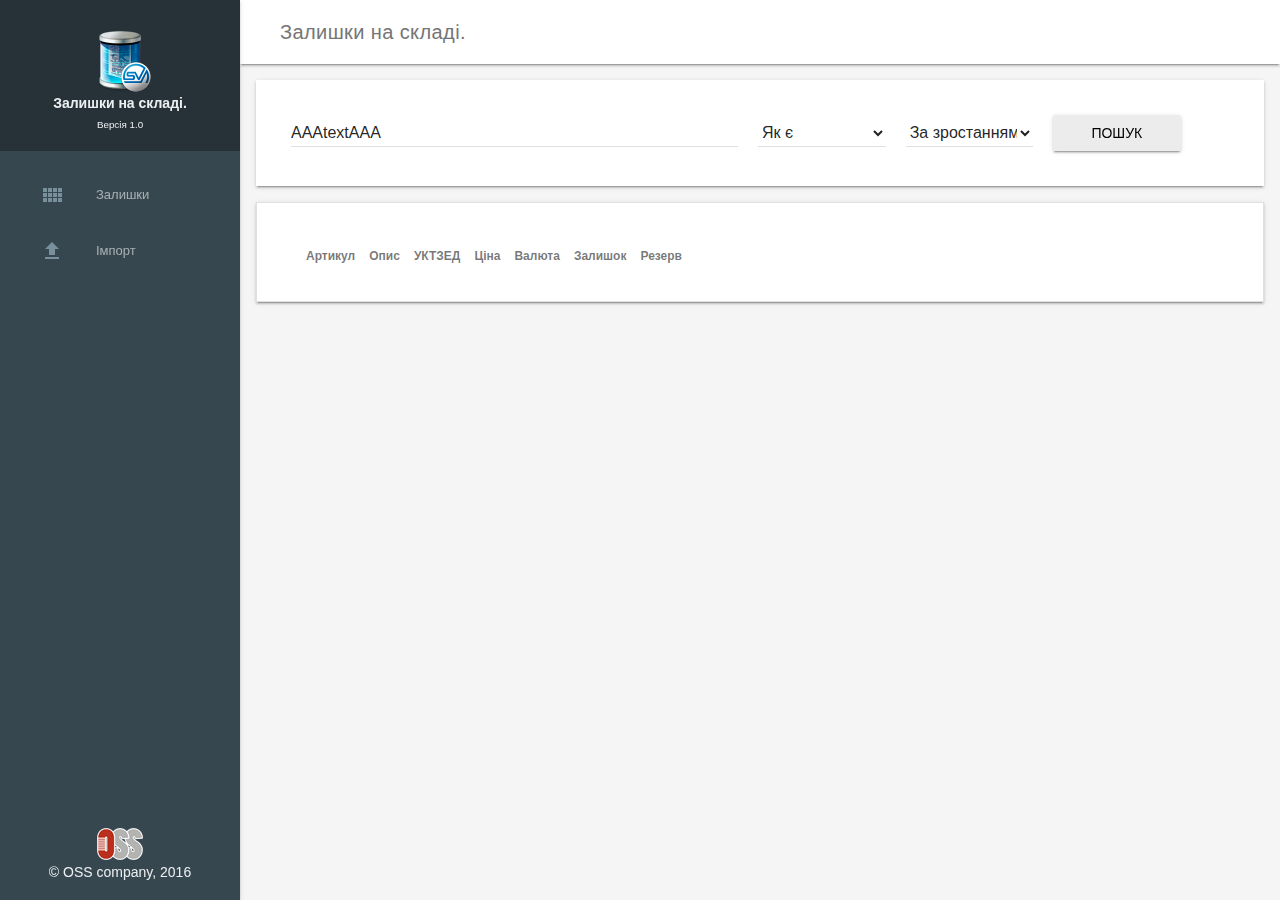
==== commit bc84d84a: "Added full html UI. Alpha release." ====
--- a/testcontent/html/index.html
+++ b/testcontent/html/index.html
@@ -101,198 +101,21 @@
 				<div class="xstyle2">
 					
 					<table class="mdl-data-table mdl-js-data-table mdl-shadow--2dp mdl-data-table-custom full-width ">
--->					
-					<table class="mdl-data-table mdl-js-data-table mdl-data-table-custom   demo-charts mdl-color--white mdl-shadow--2dp mdl-cell mdl-cell--12-col mdl-grid">
-						<tr>
-							<th class="mdl-data-table__cell--non-numeric">Артикул</th>
-							<th class="mdl-data-table__cell--non-numeric full-width ">Опис</th>
-							<th class="mdl-data-table__cell--non-numeric">УКТЗЕД</th>
-							<th>Ціна</th>
-							<th class="mdl-data-table__cell--non-numeric">Валюта</th>
-							<th>Залишок</th>						
-							<th>Резерв</th>						
-						</tr>
-						<tr>
-							<td class="mdl-data-table__cell--non-numeric">ESV115X2SFA</td>
-							<td class="mdl-data-table__cell--non-numeric">Перетворювач частоти ESV115X2SFA, 1.5 кВт, 220В</td>
-							<td class="mdl-data-table__cell--non-numeric">147802257</td>
-							<td>1700.45</td>
-							<td class="mdl-data-table__cell--non-numeric">EUR</td>
-							<td>100</td>
-							<td>15</td>
-						</tr>
-						<tr>
-							<td class="mdl-data-table__cell--non-numeric">ESV115X2SFA</td>
-							<td class="mdl-data-table__cell--non-numeric">Перетворювач частоти ESV115X2SFA, 1.5 кВт, 220В</td>
-							<td class="mdl-data-table__cell--non-numeric">147802257</td>
-							<td>1700.45</td>
-							<td class="mdl-data-table__cell--non-numeric">EUR</td>
-							<td>100</td>
-							<td>15</td>
-						</tr>
-						<tr>
-							<td class="mdl-data-table__cell--non-numeric">ESV115X2SFA</td>
-							<td class="mdl-data-table__cell--non-numeric">Перетворювач частоти ESV115X2SFA, 1.5 кВт, 220В</td>
-							<td class="mdl-data-table__cell--non-numeric">147802257</td>
-							<td>1700.45</td>
-							<td class="mdl-data-table__cell--non-numeric">EUR</td>
-							<td>100</td>
-							<td>15</td>
-						</tr>
-						<tr>
-							<td class="mdl-data-table__cell--non-numeric">ESV115X2SFA</td>
-							<td class="mdl-data-table__cell--non-numeric">Перетворювач частоти ESV115X2SFA, 1.5 кВт, 220В</td>
-							<td class="mdl-data-table__cell--non-numeric">147802257</td>
-							<td>1700.45</td>
-							<td class="mdl-data-table__cell--non-numeric">EUR</td>
-							<td>100</td>
-							<td>15</td>
-						</tr>
-						<tr>
-							<td class="mdl-data-table__cell--non-numeric">ESV115X2SFA</td>
-							<td class="mdl-data-table__cell--non-numeric">Перетворювач частоти ESV115X2SFA, 1.5 кВт, 220В</td>
-							<td class="mdl-data-table__cell--non-numeric">147802257</td>
-							<td>1700.45</td>
-							<td class="mdl-data-table__cell--non-numeric">EUR</td>
-							<td>100</td>
-							<td>15</td>
-						</tr>
-						<tr>
-							<td class="mdl-data-table__cell--non-numeric">ESV115X2SFA</td>
-							<td class="mdl-data-table__cell--non-numeric">Перетворювач частоти ESV115X2SFA, 1.5 кВт, 220В</td>
-							<td class="mdl-data-table__cell--non-numeric">147802257</td>
-							<td>1700.45</td>
-							<td class="mdl-data-table__cell--non-numeric">EUR</td>
-							<td>100</td>
-							<td>15</td>
-						</tr>
-						<tr>
-							<td class="mdl-data-table__cell--non-numeric">ESV115X2SFA</td>
-							<td class="mdl-data-table__cell--non-numeric">Перетворювач частоти ESV115X2SFA, 1.5 кВт, 220В</td>
-							<td class="mdl-data-table__cell--non-numeric">147802257</td>
-							<td>1700.45</td>
-							<td class="mdl-data-table__cell--non-numeric">EUR</td>
-							<td>100</td>
-							<td>15</td>
-						</tr>
-						<tr>
-							<td class="mdl-data-table__cell--non-numeric">ESV115X2SFA</td>
-							<td class="mdl-data-table__cell--non-numeric">Перетворювач частоти ESV115X2SFA, 1.5 кВт, 220В</td>
-							<td class="mdl-data-table__cell--non-numeric">147802257</td>
-							<td>1700.45</td>
-							<td class="mdl-data-table__cell--non-numeric">EUR</td>
-							<td>100</td>
-							<td>15</td>
-						</tr>
-						<tr>
-							<td class="mdl-data-table__cell--non-numeric">ESV115X2SFA</td>
-							<td class="mdl-data-table__cell--non-numeric">Перетворювач частоти ESV115X2SFA, 1.5 кВт, 220В</td>
-							<td class="mdl-data-table__cell--non-numeric">147802257</td>
-							<td>1700.45</td>
-							<td class="mdl-data-table__cell--non-numeric">EUR</td>
-							<td>100</td>
-							<td>15</td>
-						</tr>
-						<tr>
-							<td class="mdl-data-table__cell--non-numeric">ESV115X2SFA</td>
-							<td class="mdl-data-table__cell--non-numeric">Перетворювач частоти ESV115X2SFA, 1.5 кВт, 220В</td>
-							<td class="mdl-data-table__cell--non-numeric">147802257</td>
-							<td>1700.45</td>
-							<td class="mdl-data-table__cell--non-numeric">EUR</td>
-							<td>100</td>
-							<td>15</td>
-						</tr>
-						<tr>
-							<td class="mdl-data-table__cell--non-numeric">ESV115X2SFA</td>
-							<td class="mdl-data-table__cell--non-numeric">Перетворювач частоти ESV115X2SFA, 1.5 кВт, 220В</td>
-							<td class="mdl-data-table__cell--non-numeric">147802257</td>
-							<td>1700.45</td>
-							<td class="mdl-data-table__cell--non-numeric">EUR</td>
-							<td>100</td>
-							<td>15</td>
-						</tr>
-						<tr>
-							<td class="mdl-data-table__cell--non-numeric">ESV115X2SFA</td>
-							<td class="mdl-data-table__cell--non-numeric">Перетворювач частоти ESV115X2SFA, 1.5 кВт, 220В</td>
-							<td class="mdl-data-table__cell--non-numeric">147802257</td>
-							<td>1700.45</td>
-							<td class="mdl-data-table__cell--non-numeric">EUR</td>
-							<td>100</td>
-							<td>15</td>
-						</tr>
-						<tr>
-							<td class="mdl-data-table__cell--non-numeric">ESV115X2SFA</td>
-							<td class="mdl-data-table__cell--non-numeric">Перетворювач частоти ESV115X2SFA, 1.5 кВт, 220В</td>
-							<td class="mdl-data-table__cell--non-numeric">147802257</td>
-							<td>1700.45</td>
-							<td class="mdl-data-table__cell--non-numeric">EUR</td>
-							<td>100</td>
-							<td>15</td>
-						</tr>
-						<tr>
-							<td class="mdl-data-table__cell--non-numeric">ESV115X2SFA</td>
-							<td class="mdl-data-table__cell--non-numeric">Перетворювач частоти ESV115X2SFA, 1.5 кВт, 220В</td>
-							<td class="mdl-data-table__cell--non-numeric">147802257</td>
-							<td>1700.45</td>
-							<td class="mdl-data-table__cell--non-numeric">EUR</td>
-							<td>100</td>
-							<td>15</td>
-						</tr>
-						<tr>
-							<td class="mdl-data-table__cell--non-numeric">ESV115X2SFA</td>
-							<td class="mdl-data-table__cell--non-numeric">Перетворювач частоти ESV115X2SFA, 1.5 кВт, 220В</td>
-							<td class="mdl-data-table__cell--non-numeric">147802257</td>
-							<td>1700.45</td>
-							<td class="mdl-data-table__cell--non-numeric">EUR</td>
-							<td>100</td>
-							<td>15</td>
-						</tr>
-						<tr>
-							<td class="mdl-data-table__cell--non-numeric">ESV115X2SFA</td>
-							<td class="mdl-data-table__cell--non-numeric">Перетворювач частоти ESV115X2SFA, 1.5 кВт, 220В</td>
-							<td class="mdl-data-table__cell--non-numeric">147802257</td>
-							<td>1700.45</td>
-							<td class="mdl-data-table__cell--non-numeric">EUR</td>
-							<td>100</td>
-							<td>15</td>
-						</tr>
-						<tr>
-							<td class="mdl-data-table__cell--non-numeric">ESV115X2SFA</td>
-							<td class="mdl-data-table__cell--non-numeric">Перетворювач частоти ESV115X2SFA, 1.5 кВт, 220В</td>
-							<td class="mdl-data-table__cell--non-numeric">147802257</td>
-							<td>1700.45</td>
-							<td class="mdl-data-table__cell--non-numeric">EUR</td>
-							<td>100</td>
-							<td>15</td>
-						</tr>
-						<tr>
-							<td class="mdl-data-table__cell--non-numeric">ESV115X2SFA</td>
-							<td class="mdl-data-table__cell--non-numeric">Перетворювач частоти ESV115X2SFA, 1.5 кВт, 220В</td>
-							<td class="mdl-data-table__cell--non-numeric">147802257</td>
-							<td>1700.45</td>
-							<td class="mdl-data-table__cell--non-numeric">EUR</td>
-							<td>100</td>
-							<td>15</td>
-						</tr>
-						<tr>
-							<td class="mdl-data-table__cell--non-numeric">ESV115X2SFA</td>
-							<td class="mdl-data-table__cell--non-numeric">Перетворювач частоти ESV115X2SFA, 1.5 кВт, 220В</td>
-							<td class="mdl-data-table__cell--non-numeric">147802257</td>
-							<td>1700.45</td>
-							<td class="mdl-data-table__cell--non-numeric">EUR</td>
-							<td>100</td>
-							<td>15</td>
-						</tr>
-						<tr>
-							<td class="mdl-data-table__cell--non-numeric">ESV115X2SFA</td>
-							<td class="mdl-data-table__cell--non-numeric">Перетворювач частоти ESV115X2SFA, 1.5 кВт, 220В</td>
-							<td class="mdl-data-table__cell--non-numeric">147802257</td>
-							<td>1700.45</td>
-							<td class="mdl-data-table__cell--non-numeric">EUR</td>
-							<td>100</td>
-							<td>15</td>
-						</tr>
-					</table>
+-->
+				<table class="mdl-data-table mdl-js-data-table mdl-data-table-custom   demo-charts mdl-color--white mdl-shadow--2dp mdl-cell mdl-cell--12-col mdl-grid">
+					<tr>
+						<th class="mdl-data-table__cell--non-numeric">Артикул</th>
+						<th class="mdl-data-table__cell--non-numeric full-width ">Опис</th>
+						<th class="mdl-data-table__cell--non-numeric">УКТЗЕД</th>
+						<th>Ціна</th>
+						<th class="mdl-data-table__cell--non-numeric">Валюта</th>
+						<th>Залишок</th>
+						<th>Резерв</th>
+					</tr>
+
+					<!--AAAdatarowsAAA-->
+
+				</table>
 <!--				
 				</div>
 
